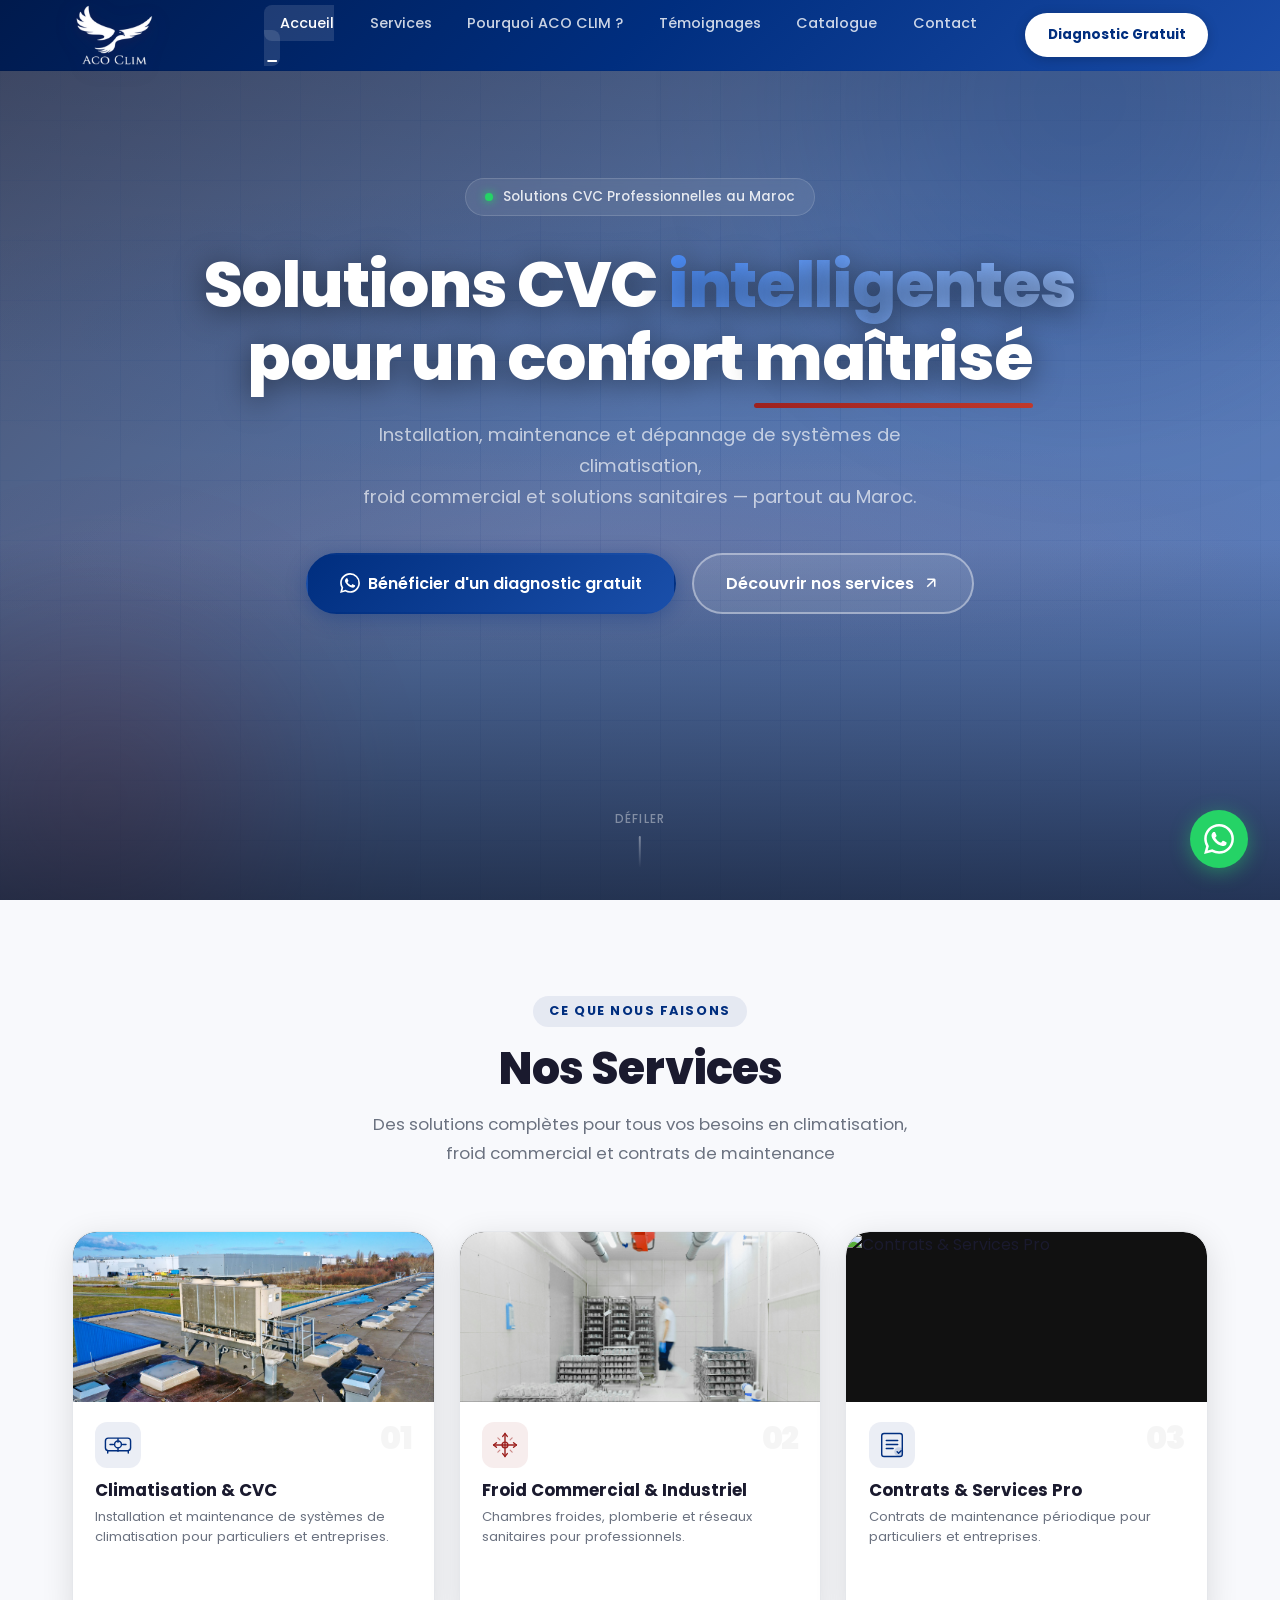
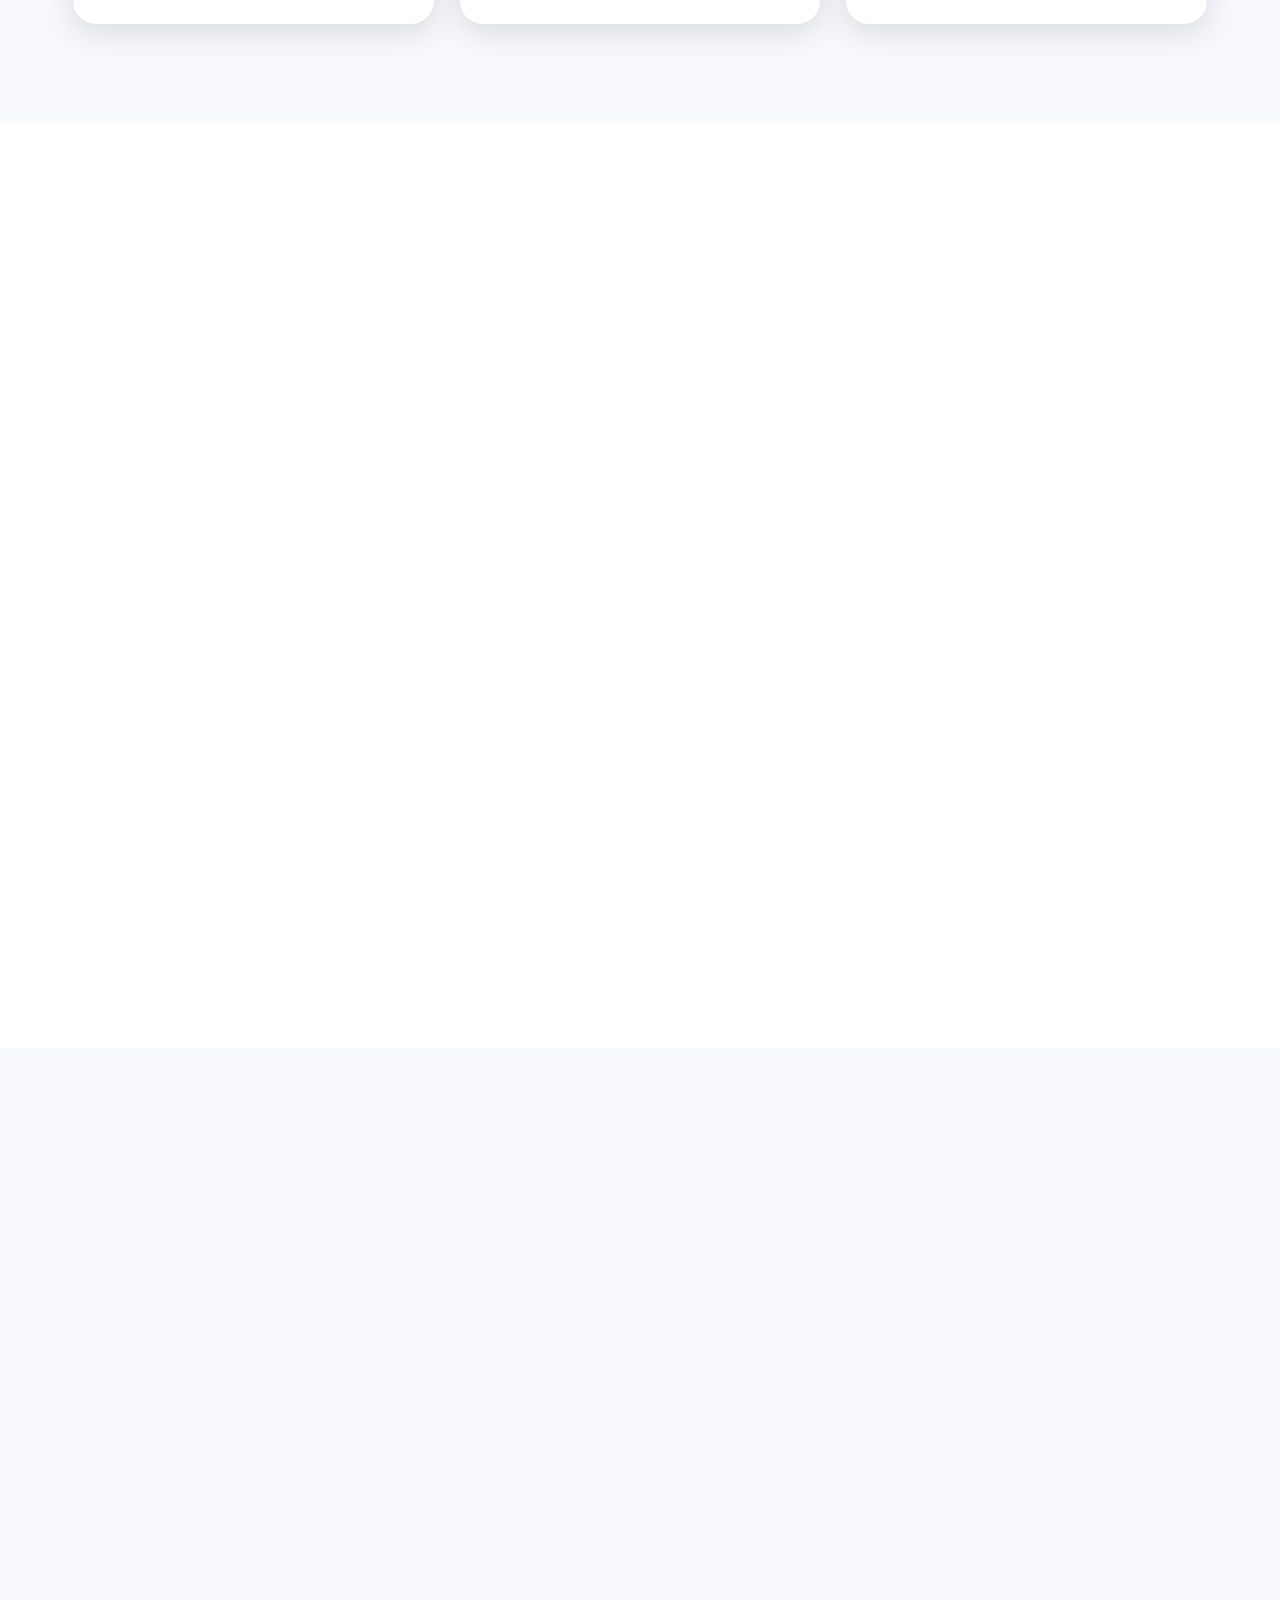
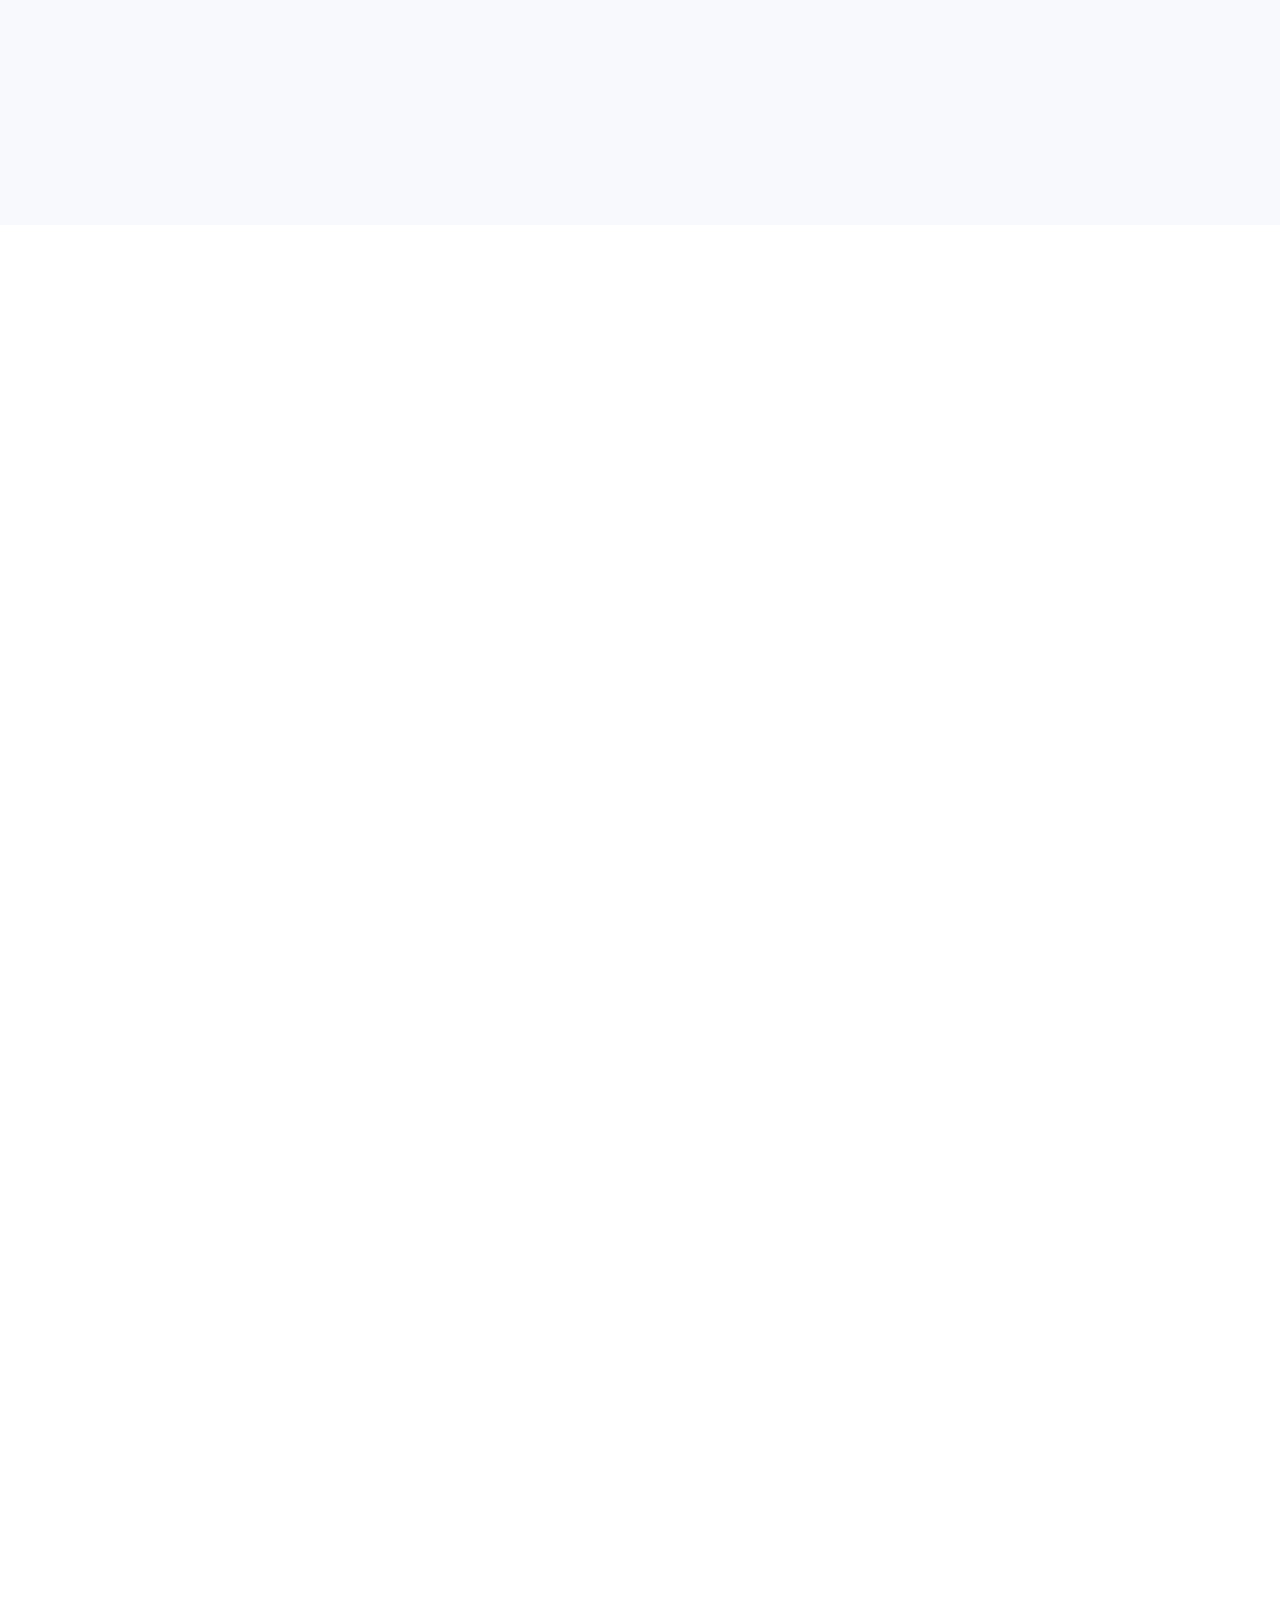
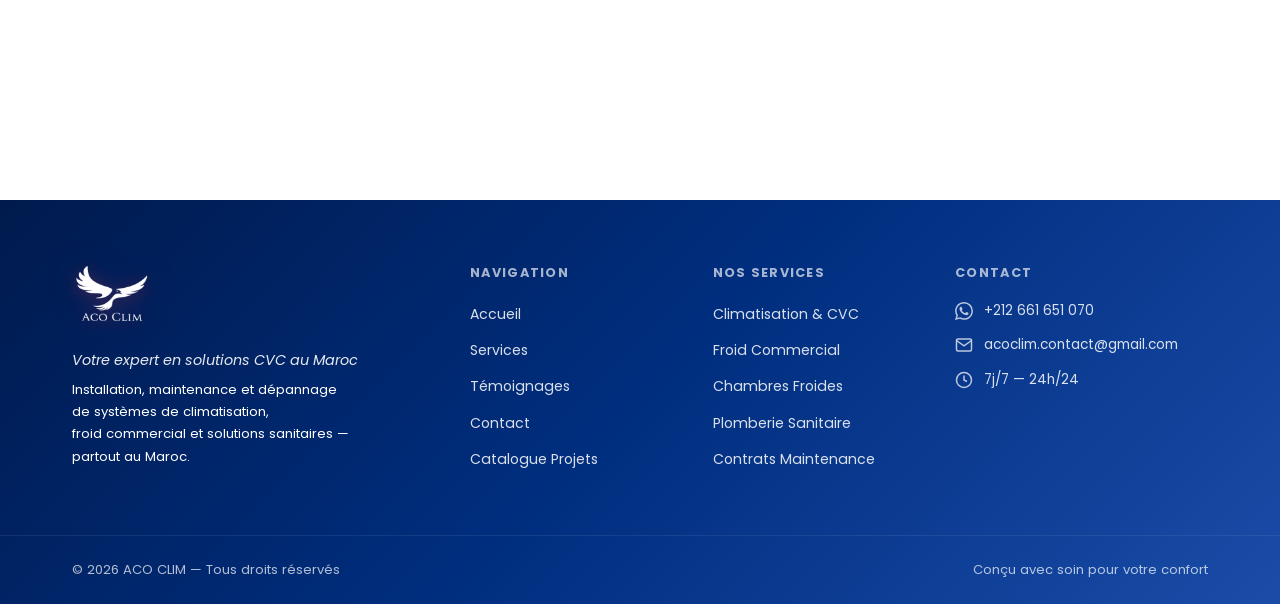
==== index.html @ 14640952 "Initial commit — ACO CLIM website" ====
<!DOCTYPE html>
<html lang="fr">
<head>
  <meta charset="UTF-8">
  <meta name="viewport" content="width=device-width, initial-scale=1.0">
  <title>ACO CLIM — Solutions CVC au Maroc</title>
  <meta name="description" content="ACO CLIM - Expert en climatisation, froid commercial et solutions CVC au Maroc. Installation, maintenance et dépannage 24/7.">
  <link rel="preconnect" href="https://fonts.googleapis.com">
  <link rel="preconnect" href="https://fonts.gstatic.com" crossorigin>
  <link href="https://fonts.googleapis.com/css2?family=Poppins:wght@300;400;500;600;700;800;900&display=swap" rel="stylesheet">
  <link rel="stylesheet" href="styles.css">
</head>
<body>

  <!-- ═══════════════════════════════════════════
       FLOATING WHATSAPP BUTTON
  ═══════════════════════════════════════════ -->

  <a href="https://wa.me/212661651070?text=Bonjour,%20je%20suis%20intéressé(e)%20par%20vos%20services%20de%20climatisation%20et%20CVC.%20Pouvez-vous%20me%20donner%20plus%20d'informations%20?"
     target="_blank" class="whatsapp-float" aria-label="WhatsApp">
    <svg viewBox="0 0 24 24" fill="currentColor">
      <path d="M17.472 14.382c-.297-.149-1.758-.867-2.03-.967-.273-.099-.471-.148-.67.15-.197.297-.767.966-.94 1.164-.173.199-.347.223-.644.075-.297-.15-1.255-.463-2.39-1.475-.883-.788-1.48-1.761-1.653-2.059-.173-.297-.018-.458.13-.606.134-.133.298-.347.446-.52.149-.174.198-.298.298-.497.099-.198.05-.371-.025-.52-.075-.149-.669-1.612-.916-2.207-.242-.579-.487-.5-.669-.51-.173-.008-.371-.01-.57-.01-.198 0-.52.074-.792.372-.272.297-1.04 1.016-1.04 2.479 0 1.462 1.065 2.875 1.213 3.074.149.198 2.096 3.2 5.077 4.487.709.306 1.262.489 1.694.625.712.227 1.36.195 1.871.118.571-.085 1.758-.719 2.006-1.413.248-.694.248-1.289.173-1.413-.074-.124-.272-.198-.57-.347m-5.421 7.403h-.004a9.87 9.87 0 01-5.031-1.378l-.361-.214-3.741.982.998-3.648-.235-.374a9.86 9.86 0 01-1.51-5.26c.001-5.45 4.436-9.884 9.888-9.884 2.64 0 5.122 1.03 6.988 2.898a9.825 9.825 0 012.893 6.994c-.003 5.45-4.437 9.884-9.885 9.884m8.413-18.297A11.815 11.815 0 0012.05 0C5.495 0 .16 5.335.157 11.892c0 2.096.547 4.142 1.588 5.945L.057 24l6.305-1.654a11.882 11.882 0 005.683 1.448h.005c6.554 0 11.89-5.335 11.893-11.893a11.821 11.821 0 00-3.48-8.413Z"/>
    </svg>
    <span class="whatsapp-tooltip">Contactez-nous</span>
  </a>

  <!-- ═══════════════════════════════════════════
       HEADER
  ═══════════════════════════════════════════ -->
  <header class="header" id="header">
    <nav class="nav container">
      <a href="#accueil" class="logo">
        <div class="logo-badge">
          <img src="brand_assets/daoudia.png" alt="ACO CLIM" class="logo-img">
        </div>
      </a>

      <ul class="nav-list" id="navList">
        <li><a href="#accueil" class="nav-link active">Accueil</a></li>
        <li><a href="#services" class="nav-link">Services</a></li>
        <li><a href="#pourquoi" class="nav-link">Pourquoi ACO CLIM ?</a></li>
        <li><a href="#temoignages" class="nav-link">Témoignages</a></li>
        <li><a href="#catalogue" class="nav-link">Catalogue</a></li>
        <li><a href="#contact" class="nav-link">Contact</a></li>
      </ul>

      <a href="https://wa.me/212661651070?text=Bonjour%20Aco%20Clim%2C%20je%20souhaite%20am%C3%A9liorer%20mon%20confort%20thermique%20et%20r%C3%A9duire%20ma%20consommation.%20Puis-je%20b%C3%A9n%C3%A9ficier%20d%27un%20diagnostic%20gratuit%20%3F%20Merci%20!"
         target="_blank" class="btn btn-nav">
        Diagnostic Gratuit
      </a>

      <button class="hamburger" id="hamburger" aria-label="Menu">
        <span></span><span></span><span></span>
      </button>
    </nav>
  </header>

  <!-- ═══════════════════════════════════════════
       HERO
  ═══════════════════════════════════════════ -->
  <section class="hero" id="accueil">
    <!-- Background layers -->
    <div class="hero-bg">
      <div class="hero-grid"></div>
      <div class="fog fog-1"></div>
      <div class="fog fog-2"></div>
      <div class="fog fog-3"></div>
      <div class="hero-orb orb-blue"></div>
      <div class="hero-orb orb-red"></div>
    </div>
    <div class="hero-overlay"></div>

    <!-- Content -->
    <div class="container hero-content">
      <div class="hero-badge fade-up">
        <span class="badge-dot"></span>
        Solutions CVC Professionnelles au Maroc
      </div>

      <h1 class="hero-title fade-up">
        Solutions CVC <span class="title-gradient">intelligentes</span><br>
        pour un confort <span class="title-underline">maîtrisé</span>
      </h1>

      <p class="hero-subtitle fade-up">
        Installation, maintenance et dépannage de systèmes de climatisation,<br>
        froid commercial et solutions sanitaires — partout au Maroc.
      </p>

      <div class="hero-cta fade-up">
        <a href="https://wa.me/212661651070?text=Bonjour%20Aco%20Clim%2C%20je%20souhaite%20am%C3%A9liorer%20mon%20confort%20thermique%20et%20r%C3%A9duire%20ma%20consommation.%20Puis-je%20b%C3%A9n%C3%A9ficier%20d%27un%20diagnostic%20gratuit%20%3F%20Merci%20!"
           target="_blank" class="btn btn-primary btn-lg">
          <svg width="20" height="20" viewBox="0 0 24 24" fill="currentColor">
            <path d="M17.472 14.382c-.297-.149-1.758-.867-2.03-.967-.273-.099-.471-.148-.67.15-.197.297-.767.966-.94 1.164-.173.199-.347.223-.644.075-.297-.15-1.255-.463-2.39-1.475-.883-.788-1.48-1.761-1.653-2.059-.173-.297-.018-.458.13-.606.134-.133.298-.347.446-.52.149-.174.198-.298.298-.497.099-.198.05-.371-.025-.52-.075-.149-.669-1.612-.916-2.207-.242-.579-.487-.5-.669-.51-.173-.008-.371-.01-.57-.01-.198 0-.52.074-.792.372-.272.297-1.04 1.016-1.04 2.479 0 1.462 1.065 2.875 1.213 3.074.149.198 2.096 3.2 5.077 4.487.709.306 1.262.489 1.694.625.712.227 1.36.195 1.871.118.571-.085 1.758-.719 2.006-1.413.248-.694.248-1.289.173-1.413-.074-.124-.272-.198-.57-.347m-5.421 7.403h-.004a9.87 9.87 0 01-5.031-1.378l-.361-.214-3.741.982.998-3.648-.235-.374a9.86 9.86 0 01-1.51-5.26c.001-5.45 4.436-9.884 9.888-9.884 2.64 0 5.122 1.03 6.988 2.898a9.825 9.825 0 012.893 6.994c-.003 5.45-4.437 9.884-9.885 9.884m8.413-18.297A11.815 11.815 0 0012.05 0C5.495 0 .16 5.335.157 11.892c0 2.096.547 4.142 1.588 5.945L.057 24l6.305-1.654a11.882 11.882 0 005.683 1.448h.005c6.554 0 11.89-5.335 11.893-11.893a11.821 11.821 0 00-3.48-8.413Z"/>
          </svg>
          Bénéficier d'un diagnostic gratuit
        </a>
        <a href="#services" class="btn btn-ghost btn-lg">
          Découvrir nos services
          <svg width="18" height="18" viewBox="0 0 24 24" fill="none" stroke="currentColor" stroke-width="2">
            <path d="M7 17L17 7M17 7H7M17 7v10"/>
          </svg>
        </a>
      </div>

    </div>

    <a href="#services" class="scroll-indicator">
      <span>Défiler</span>
      <div class="scroll-arrow"></div>
    </a>
  </section>

  <!-- ═══════════════════════════════════════════
       SERVICES
  ═══════════════════════════════════════════ -->
  <section class="services" id="services">
    <div class="container">
      <div class="section-header reveal">
        <span class="section-label">Ce que nous faisons</span>
        <h2 class="section-title">Nos Services</h2>
        <p class="section-subtitle">Des solutions complètes pour tous vos besoins en climatisation, froid commercial et contrats de maintenance</p>
      </div>

      <div class="services-grid">

        <!-- ── Card 1: Climatisation & CVC ── -->
        <div class="service-card reveal" data-card="1">
          <div class="service-img-area img-slider" data-slider>
            <div class="slider-track">
              <img src="images/climatisation-cvc/2.jpg.jpg" alt="Système CVC industriel">
            </div>
            <div class="slider-dots"></div>
            <button class="slider-prev" aria-label="Précédent">&#8249;</button>
            <button class="slider-next" aria-label="Suivant">&#8250;</button>
          </div>
          <div class="service-card-inner">
            <div class="service-header">
              <div class="service-icon-wrap">
                <svg class="service-icon" viewBox="0 0 56 56" fill="none">
                  <rect x="6" y="16" width="44" height="22" rx="5" stroke="currentColor" stroke-width="2.5"/>
                  <circle cx="28" cy="27" r="6" stroke="currentColor" stroke-width="2.5"/>
                  <path d="M14 27h6M36 27h6M28 17v6M28 33v6" stroke="currentColor" stroke-width="2.5" stroke-linecap="round"/>
                  <path d="M10 38v4M46 38v4" stroke="currentColor" stroke-width="2.5" stroke-linecap="round"/>
                  <path d="M22 27l3 3 6-6" stroke="currentColor" stroke-width="2" stroke-linecap="round" stroke-linejoin="round" opacity="0"/>
                </svg>
              </div>
              <div class="service-card-number">01</div>
            </div>

            <h3 class="service-title">Climatisation & CVC</h3>
            <p class="service-desc">Installation et maintenance de systèmes de climatisation pour particuliers et entreprises.</p>

            <div class="service-details">
              <div class="service-sub-group">
                <h4 class="sub-title">
                  <svg width="16" height="16" viewBox="0 0 24 24" fill="none" stroke="currentColor" stroke-width="2.5">
                    <polyline points="20 6 9 17 4 12"/>
                  </svg>
                  Installation
                </h4>
                <ul class="service-list">
                  <li>Climatiseurs Split</li>
                  <li>Climatiseurs gainables</li>
                  <li>Systèmes centralisés</li>
                </ul>
              </div>
              <div class="service-sub-group">
                <h4 class="sub-title">
                  <svg width="16" height="16" viewBox="0 0 24 24" fill="none" stroke="currentColor" stroke-width="2.5">
                    <polyline points="20 6 9 17 4 12"/>
                  </svg>
                  Maintenance & SAV
                </h4>
                <ul class="service-list">
                  <li>Diagnostic toutes marques</li>
                  <li>Réparation & dépannage</li>
                  <li>Nettoyage & entretien</li>
                  <li>Recharge de gaz frigorigène</li>
                  <li>Mise en service</li>
                  <li>Contrôle d'étanchéité</li>
                </ul>
              </div>
            </div>

            <a href="https://wa.me/212661651070?text=Bonjour%20Aco%20Clim%2C%20je%20souhaite%20planifier%20une%20intervention%20pour%20mon%20syst%C3%A8me%20de%20climatisation%2FCVC.%20Pouvez-vous%20m%27accompagner%20rapidement%20%3F%20Merci%20!"
               target="_blank" class="service-cta-btn">
              Planifier une intervention
              <svg width="16" height="16" viewBox="0 0 24 24" fill="none" stroke="currentColor" stroke-width="2.5">
                <path d="M5 12h14M12 5l7 7-7 7"/>
              </svg>
            </a>

          </div>
        </div>

        <!-- ── Card 2: Froid Commercial ── -->
        <div class="service-card reveal" data-card="2">
          <div class="service-popular-badge">Le plus demandé</div>
          <div class="service-img-area img-slider" data-slider>
            <div class="slider-track">
              <img src="images/10 photos/pexels-shvetsa-5953713.jpg" alt="Technicien CVC">
            </div>
            <div class="slider-dots"></div>
            <button class="slider-prev" aria-label="Précédent">&#8249;</button>
            <button class="slider-next" aria-label="Suivant">&#8250;</button>
          </div>
          <div class="service-card-inner">
            <div class="service-header">
              <div class="service-icon-wrap service-icon-wrap--red">
                <svg class="service-icon" viewBox="0 0 56 56" fill="none">
                  <path d="M28 8v40M8 28h40" stroke="currentColor" stroke-width="2.5" stroke-linecap="round"/>
                  <path d="M28 8l-4 5M28 8l4 5M28 48l-4-5M28 48l4-5" stroke="currentColor" stroke-width="2.5" stroke-linecap="round"/>
                  <path d="M8 28l5-4M8 28l5 4M48 28l-5-4M48 28l-5 4" stroke="currentColor" stroke-width="2.5" stroke-linecap="round"/>
                  <circle cx="28" cy="28" r="5" stroke="currentColor" stroke-width="2.5"/>
                  <path d="M15.5 15.5l3.5 3.5M37 19l3.5-3.5M15.5 40.5l3.5-3.5M37 37l3.5 3.5" stroke="currentColor" stroke-width="2" stroke-linecap="round" opacity="0.5"/>
                </svg>
              </div>
              <div class="service-card-number">02</div>
            </div>

            <h3 class="service-title">Froid Commercial & Industriel</h3>
            <p class="service-desc">Chambres froides, plomberie et réseaux sanitaires pour professionnels.</p>

            <div class="service-details">
              <div class="service-sub-group">
                <h4 class="sub-title">
                  <svg width="16" height="16" viewBox="0 0 24 24" fill="none" stroke="currentColor" stroke-width="2.5">
                    <polyline points="20 6 9 17 4 12"/>
                  </svg>
                  Chambres Froides
                </h4>
                <ul class="service-list">
                  <li>Chambres froides positives</li>
                  <li>Chambres froides négatives</li>
                  <li>Maintenance & contrats</li>
                  <li>Dépannage rapide</li>
                </ul>
              </div>
              <div class="service-sub-group">
                <h4 class="sub-title">
                  <svg width="16" height="16" viewBox="0 0 24 24" fill="none" stroke="currentColor" stroke-width="2.5">
                    <polyline points="20 6 9 17 4 12"/>
                  </svg>
                  Plomberie & Sanitaires
                </h4>
                <ul class="service-list">
                  <li>Réseaux sanitaires complets</li>
                  <li>Équipements sanitaires</li>
                  <li>Chauffe-eau</li>
                  <li>Fuites & infiltrations</li>
                  <li>Débouchage conduites</li>
                </ul>
              </div>
            </div>

            <a href="https://wa.me/212661651070?text=Bonjour%20Aco%20Clim%2C%20j%27ai%20besoin%20d%27une%20intervention%20pour%20une%20installation%20de%20froid%20commercial%2Findustriel.%20Pouvez-vous%20organiser%20cela%20rapidement%20%3F%20Merci%20!"
               target="_blank" class="service-cta-btn">
              Demander une intervention
              <svg width="16" height="16" viewBox="0 0 24 24" fill="none" stroke="currentColor" stroke-width="2.5">
                <path d="M5 12h14M12 5l7 7-7 7"/>
              </svg>
            </a>

          </div>
        </div>

        <!-- ── Card 3: Contrats & Services Pro ── -->
        <div class="service-card reveal" data-card="3">
          <div class="service-img-area img-slider" data-slider>
            <div class="slider-track">
              <img src="images/10 photos/businessman-examining-papers-table.jpg" alt="Contrats & Services Pro">
            </div>
            <div class="slider-dots"></div>
            <button class="slider-prev" aria-label="Précédent">&#8249;</button>
            <button class="slider-next" aria-label="Suivant">&#8250;</button>
          </div>
          <div class="service-card-inner">
            <div class="service-header">
              <div class="service-icon-wrap service-icon-wrap--blue">
                <svg class="service-icon" viewBox="0 0 56 56" fill="none">
                  <rect x="10" y="8" width="36" height="40" rx="4" stroke="currentColor" stroke-width="2.5"/>
                  <path d="M18 20h20M18 27h20M18 34h12" stroke="currentColor" stroke-width="2.5" stroke-linecap="round"/>
                  <circle cx="40" cy="40" r="8" fill="currentColor" opacity="0.15"/>
                  <path d="M37 40l2.5 2.5 4.5-4.5" stroke="currentColor" stroke-width="2.5" stroke-linecap="round" stroke-linejoin="round"/>
                </svg>
              </div>
              <div class="service-card-number">03</div>
            </div>

            <h3 class="service-title">Contrats & Services Pro</h3>
            <p class="service-desc">Contrats de maintenance périodique pour particuliers et entreprises.</p>

            <div class="service-details">
              <div class="service-sub-group">
                <h4 class="sub-title">
                  <svg width="16" height="16" viewBox="0 0 24 24" fill="none" stroke="currentColor" stroke-width="2.5">
                    <polyline points="20 6 9 17 4 12"/>
                  </svg>
                  Avantages du contrat
                </h4>
                <ul class="service-list">
                  <li>Suivi périodique programmé</li>
                  <li>Réduction des pannes imprévues</li>
                  <li>Intervention prioritaire 24/7</li>
                  <li>Optimisation consommation</li>
                  <li>Tarifs préférentiels</li>
                  <li>Rapport d'entretien détaillé</li>
                </ul>
              </div>
              <div class="service-sub-group">
                <h4 class="sub-title">
                  <svg width="16" height="16" viewBox="0 0 24 24" fill="none" stroke="currentColor" stroke-width="2.5">
                    <polyline points="20 6 9 17 4 12"/>
                  </svg>
                  Pour qui ?
                </h4>
                <ul class="service-list">
                  <li>Particuliers & résidences</li>
                  <li>Hôtels & restaurants</li>
                  <li>Bureaux & commerces</li>
                  <li>Entrepôts & industries</li>
                </ul>
              </div>
            </div>

            <a href="https://wa.me/212661651070?text=Bonjour%20Aco%20Clim%2C%20je%20souhaite%20s%C3%A9curiser%20et%20optimiser%20mes%20installations%20avec%20un%20contrat%20de%20maintenance.%20Pouvez-vous%20me%20proposer%20une%20solution%20adapt%C3%A9e%20%3F%20Merci%20!"
               target="_blank" class="service-cta-btn">
              Souscrire un contrat
              <svg width="16" height="16" viewBox="0 0 24 24" fill="none" stroke="currentColor" stroke-width="2.5">
                <path d="M5 12h14M12 5l7 7-7 7"/>
              </svg>
            </a>

          </div>
        </div>

      </div>
    </div>
  </section>

  <!-- ═══════════════════════════════════════════
       WHY CHOOSE US
  ═══════════════════════════════════════════ -->
  <section class="why-us" id="pourquoi">
    <div class="container">
      <div class="why-us-inner reveal">
        <div class="why-us-text">
          <span class="section-label">Pourquoi ACO CLIM ?</span>
          <h2 class="section-title">L'excellence au service<br>de votre confort</h2>
          <p>Depuis notre création, ACO CLIM s'est imposée comme un partenaire de confiance dans le domaine du chauffage, de la ventilation et de la climatisation au Maroc. Notre expertise technique, combinée à notre réactivité et notre engagement envers la satisfaction client, nous permet d'offrir des solutions CVC adaptées à chaque besoin. Que vous soyez un particulier recherchant le confort optimal pour votre foyer, un restaurateur nécessitant des équipements frigorifiques fiables, ou une entreprise souhaitant optimiser ses installations, nous mettons à votre service notre savoir-faire, notre équipement de pointe et notre disponibilité 24/7. Chez ACO CLIM, votre confort est notre priorité, et votre satisfaction notre meilleure récompense.</p>
          <ul class="why-list">
            <li>
              <div class="why-icon">
                <svg viewBox="0 0 24 24" fill="none" stroke="currentColor" stroke-width="2.5"><polyline points="20 6 9 17 4 12"/></svg>
              </div>
              Techniciens certifiés et expérimentés
            </li>
            <li>
              <div class="why-icon">
                <svg viewBox="0 0 24 24" fill="none" stroke="currentColor" stroke-width="2.5"><polyline points="20 6 9 17 4 12"/></svg>
              </div>
              Intervention rapide sous 24h
            </li>
            <li>
              <div class="why-icon">
                <svg viewBox="0 0 24 24" fill="none" stroke="currentColor" stroke-width="2.5"><polyline points="20 6 9 17 4 12"/></svg>
              </div>
              Devis gratuit sans engagement
            </li>
            <li>
              <div class="why-icon">
                <svg viewBox="0 0 24 24" fill="none" stroke="currentColor" stroke-width="2.5"><polyline points="20 6 9 17 4 12"/></svg>
              </div>
              Service après-vente réactif
            </li>
          </ul>
          <a href="https://wa.me/212661651070?text=Bonjour%20Aco%20Clim%2C%0AJe%20souhaite%20%C3%A9changer%20avec%20un%20expert%20afin%20d%27optimiser%20mes%20installations%20et%20%C3%A9tudier%20les%20solutions%20adapt%C3%A9es%20%C3%A0%20mon%20projet.%20Merci%20!"
             target="_blank" class="btn btn-primary">
            Parler à un expert CVC
          </a>
        </div>
        <div class="why-carousel" id="whyCarousel">
          <div class="why-carousel-track">
            <div class="why-carousel-slide">
              <img src="images/climatisation-cvc/1.jpg.jpg" alt="Installation climatiseur">
            </div>
            <div class="why-carousel-slide">
              <img src="images/climatisation-cvc/2.jpg.jpg" alt="Système CVC industriel">
            </div>
            <div class="why-carousel-slide">
              <img src="images/climatisation-cvc/4.jpg.jpg" alt="Maintenance climatisation">
            </div>
            <div class="why-carousel-slide">
              <img src="images/10 photos/3d-rendering-ventilation-system.jpg" alt="Système de ventilation">
            </div>
            <div class="why-carousel-slide">
              <img src="images/10 photos/defective-manometers-zoom-shot.jpg" alt="Contrôle manomètres">
            </div>
            <div class="why-carousel-slide">
              <img src="images/10 photos/elasticcomputefarm-air-conditioner-1185041.jpg" alt="Climatiseur">
            </div>
            <div class="why-carousel-slide">
              <img src="images/10 photos/low-angle-shot-metal-black-ceiling-with-white-ventilation-pipes.jpg" alt="Réseaux de ventilation">
            </div>
            <div class="why-carousel-slide">
              <img src="images/10 photos/modern-autonomous-heating-system-boiler-room.jpg" alt="Chaufferie moderne">
            </div>
            <div class="why-carousel-slide">
              <img src="images/10 photos/pexels-shvetsa-5953713.jpg" alt="Technicien CVC">
            </div>
            <div class="why-carousel-slide">
              <img src="images/10 photos/ventilation-duct-building-roof.jpg" alt="Conduits ventilation toiture">
            </div>
          </div>

          <!-- Caption overlay -->
          <div class="why-carousel-caption" id="whyCaption"></div>

          <!-- Controls -->
          <button class="why-carousel-btn why-carousel-prev" id="whyPrev" aria-label="Précédent">
            <svg viewBox="0 0 24 24" fill="none" stroke="currentColor" stroke-width="2.5"><polyline points="15 18 9 12 15 6"/></svg>
          </button>
          <button class="why-carousel-btn why-carousel-next" id="whyNext" aria-label="Suivant">
            <svg viewBox="0 0 24 24" fill="none" stroke="currentColor" stroke-width="2.5"><polyline points="9 18 15 12 9 6"/></svg>
          </button>

          <!-- Dots -->
          <div class="why-carousel-dots" id="whyDots"></div>

          <!-- Counter -->
          <div class="why-carousel-counter" id="whyCounter">1 / 10</div>
        </div>
      </div>
    </div>
  </section>

  <!-- ═══════════════════════════════════════════
       TESTIMONIALS
  ═══════════════════════════════════════════ -->
  <section class="testimonials" id="temoignages">
    <div class="container">
      <div class="section-header reveal">
        <span class="section-label">Ce qu'ils disent</span>
        <h2 class="section-title">Témoignages</h2>
        <p class="section-subtitle">La satisfaction de nos clients est notre plus grande récompense</p>
      </div>

      <div class="testimonials-grid">

        <div class="testimonial-card reveal">
          <div class="stars">
            <svg viewBox="0 0 24 24" fill="#f59e0b"><path d="M12 2l3.09 6.26L22 9.27l-5 4.87 1.18 6.88L12 17.77l-6.18 3.25L7 14.14 2 9.27l6.91-1.01L12 2z"/></svg>
            <svg viewBox="0 0 24 24" fill="#f59e0b"><path d="M12 2l3.09 6.26L22 9.27l-5 4.87 1.18 6.88L12 17.77l-6.18 3.25L7 14.14 2 9.27l6.91-1.01L12 2z"/></svg>
            <svg viewBox="0 0 24 24" fill="#f59e0b"><path d="M12 2l3.09 6.26L22 9.27l-5 4.87 1.18 6.88L12 17.77l-6.18 3.25L7 14.14 2 9.27l6.91-1.01L12 2z"/></svg>
            <svg viewBox="0 0 24 24" fill="#f59e0b"><path d="M12 2l3.09 6.26L22 9.27l-5 4.87 1.18 6.88L12 17.77l-6.18 3.25L7 14.14 2 9.27l6.91-1.01L12 2z"/></svg>
            <svg viewBox="0 0 24 24" fill="#f59e0b"><path d="M12 2l3.09 6.26L22 9.27l-5 4.87 1.18 6.88L12 17.77l-6.18 3.25L7 14.14 2 9.27l6.91-1.01L12 2z"/></svg>
          </div>
          <p class="testimonial-text">"Nous avons fait appel à ACO CLIM pour l'installation de notre chambre froide. Travail impeccable, respect des délais et équipe très professionnelle. Depuis sa mise en service, le système fonctionne de manière optimale et sans problème."</p>
          <div class="testimonial-author">
            <div class="author-avatar">KM</div>
            <div class="author-info">
              <strong>Karim Mansouri</strong>
              <span>Gérant de restaurant, Casablanca</span>
            </div>
          </div>
          <div class="testimonial-quote">
            <svg viewBox="0 0 24 24" fill="currentColor"><path d="M14.017 21v-7.391c0-5.704 3.731-9.57 8.983-10.609l.995 2.151c-2.432.917-3.995 3.638-3.995 5.849h4v10h-9.983zm-14.017 0v-7.391c0-5.704 3.748-9.57 9-10.609l.996 2.151c-2.433.917-3.996 3.638-3.996 5.849h3.983v10h-9.983z"/></svg>
          </div>
        </div>

        <div class="testimonial-card reveal">
          <div class="stars">
            <svg viewBox="0 0 24 24" fill="#f59e0b"><path d="M12 2l3.09 6.26L22 9.27l-5 4.87 1.18 6.88L12 17.77l-6.18 3.25L7 14.14 2 9.27l6.91-1.01L12 2z"/></svg>
            <svg viewBox="0 0 24 24" fill="#f59e0b"><path d="M12 2l3.09 6.26L22 9.27l-5 4.87 1.18 6.88L12 17.77l-6.18 3.25L7 14.14 2 9.27l6.91-1.01L12 2z"/></svg>
            <svg viewBox="0 0 24 24" fill="#f59e0b"><path d="M12 2l3.09 6.26L22 9.27l-5 4.87 1.18 6.88L12 17.77l-6.18 3.25L7 14.14 2 9.27l6.91-1.01L12 2z"/></svg>
            <svg viewBox="0 0 24 24" fill="#f59e0b"><path d="M12 2l3.09 6.26L22 9.27l-5 4.87 1.18 6.88L12 17.77l-6.18 3.25L7 14.14 2 9.27l6.91-1.01L12 2z"/></svg>
            <svg viewBox="0 0 24 24" fill="#e5e7eb"><path d="M12 2l3.09 6.26L22 9.27l-5 4.87 1.18 6.88L12 17.77l-6.18 3.25L7 14.14 2 9.27l6.91-1.01L12 2z"/></svg>
          </div>
          <p class="testimonial-text">"ACO CLIM gère la maintenance de nos 12 unités de climatisation dans nos immeubles de bureaux. Le contrat de maintenance est très avantageux et les techniciens interviennent toujours dans les délais convenus. Je recommande vivement."</p>
          <div class="testimonial-author">
            <div class="author-avatar" style="background: linear-gradient(135deg, #9d211f, #c0392b);">SB</div>
            <div class="author-info">
              <strong>Salma Berrada</strong>
              <span>Directrice, société immobilière, Rabat</span>
            </div>
          </div>
          <div class="testimonial-quote">
            <svg viewBox="0 0 24 24" fill="currentColor"><path d="M14.017 21v-7.391c0-5.704 3.731-9.57 8.983-10.609l.995 2.151c-2.432.917-3.995 3.638-3.995 5.849h4v10h-9.983zm-14.017 0v-7.391c0-5.704 3.748-9.57 9-10.609l.996 2.151c-2.433.917-3.996 3.638-3.996 5.849h3.983v10h-9.983z"/></svg>
          </div>
        </div>

        <div class="testimonial-card reveal">
          <div class="stars">
            <svg viewBox="0 0 24 24" fill="#f59e0b"><path d="M12 2l3.09 6.26L22 9.27l-5 4.87 1.18 6.88L12 17.77l-6.18 3.25L7 14.14 2 9.27l6.91-1.01L12 2z"/></svg>
            <svg viewBox="0 0 24 24" fill="#f59e0b"><path d="M12 2l3.09 6.26L22 9.27l-5 4.87 1.18 6.88L12 17.77l-6.18 3.25L7 14.14 2 9.27l6.91-1.01L12 2z"/></svg>
            <svg viewBox="0 0 24 24" fill="#f59e0b"><path d="M12 2l3.09 6.26L22 9.27l-5 4.87 1.18 6.88L12 17.77l-6.18 3.25L7 14.14 2 9.27l6.91-1.01L12 2z"/></svg>
            <svg viewBox="0 0 24 24" fill="#f59e0b"><path d="M12 2l3.09 6.26L22 9.27l-5 4.87 1.18 6.88L12 17.77l-6.18 3.25L7 14.14 2 9.27l6.91-1.01L12 2z"/></svg>
            <svg viewBox="0 0 24 24" fill="#f59e0b"><path d="M12 2l3.09 6.26L22 9.27l-5 4.87 1.18 6.88L12 17.77l-6.18 3.25L7 14.14 2 9.27l6.91-1.01L12 2z"/></svg>
          </div>
          <p class="testimonial-text">"Nous avons confié la climatisation de notre salle à ACO CLIM et le résultat est parfait. L'installation a été réalisée proprement sans perturber nos adhérents. Le suivi après-vente est sérieux et réactif. Nos clients sont satisfaits du confort thermique !"</p>
          <div class="testimonial-author">
            <div class="author-avatar" style="background: linear-gradient(135deg, #002e7f, #1a56c4);">RA</div>
            <div class="author-info">
              <strong>Rachid Amrani</strong>
              <span>Gérant de salle de sport, Casablanca</span>
            </div>
          </div>
          <div class="testimonial-quote">
            <svg viewBox="0 0 24 24" fill="currentColor"><path d="M14.017 21v-7.391c0-5.704 3.731-9.57 8.983-10.609l.995 2.151c-2.432.917-3.995 3.638-3.995 5.849h4v10h-9.983zm-14.017 0v-7.391c0-5.704 3.748-9.57 9-10.609l.996 2.151c-2.433.917-3.996 3.638-3.996 5.849h3.983v10h-9.983z"/></svg>
          </div>
        </div>

      </div>
    </div>
  </section>

  <!-- ═══════════════════════════════════════════
       PORTFOLIO / CATALOGUE
  ═══════════════════════════════════════════ -->
  <section class="portfolio" id="catalogue">
    <div class="container">
      <div class="portfolio-inner reveal">
        <div class="portfolio-bg-pattern"></div>
        <div class="portfolio-content">
          <span class="section-label" style="color: rgba(255,255,255,0.7);">Nos réalisations</span>
          <h2 class="portfolio-title">Découvrez nos projets<br>sur WhatsApp Business</h2>
          <p class="portfolio-subtitle">
            Parcourez notre catalogue de réalisations — installations, chambres froides, projets industriels et bien plus encore.
          </p>
          <a href="https://wa.me/c/212661651070" target="_blank" class="btn btn-white btn-lg">
            <svg width="22" height="22" viewBox="0 0 24 24" fill="currentColor">
              <path d="M17.472 14.382c-.297-.149-1.758-.867-2.03-.967-.273-.099-.471-.148-.67.15-.197.297-.767.966-.94 1.164-.173.199-.347.223-.644.075-.297-.15-1.255-.463-2.39-1.475-.883-.788-1.48-1.761-1.653-2.059-.173-.297-.018-.458.13-.606.134-.133.298-.347.446-.52.149-.174.198-.298.298-.497.099-.198.05-.371-.025-.52-.075-.149-.669-1.612-.916-2.207-.242-.579-.487-.5-.669-.51-.173-.008-.371-.01-.57-.01-.198 0-.52.074-.792.372-.272.297-1.04 1.016-1.04 2.479 0 1.462 1.065 2.875 1.213 3.074.149.198 2.096 3.2 5.077 4.487.709.306 1.262.489 1.694.625.712.227 1.36.195 1.871.118.571-.085 1.758-.719 2.006-1.413.248-.694.248-1.289.173-1.413-.074-.124-.272-.198-.57-.347m-5.421 7.403h-.004a9.87 9.87 0 01-5.031-1.378l-.361-.214-3.741.982.998-3.648-.235-.374a9.86 9.86 0 01-1.51-5.26c.001-5.45 4.436-9.884 9.888-9.884 2.64 0 5.122 1.03 6.988 2.898a9.825 9.825 0 012.893 6.994c-.003 5.45-4.437 9.884-9.885 9.884m8.413-18.297A11.815 11.815 0 0012.05 0C5.495 0 .16 5.335.157 11.892c0 2.096.547 4.142 1.588 5.945L.057 24l6.305-1.654a11.882 11.882 0 005.683 1.448h.005c6.554 0 11.89-5.335 11.893-11.893a11.821 11.821 0 00-3.48-8.413Z"/>
            </svg>
            Voir notre catalogue de projets
          </a>
        </div>
        <div class="portfolio-icons">
          <div class="p-icon p-icon-1">
            <svg viewBox="0 0 48 48" fill="none" stroke="rgba(255,255,255,0.3)" stroke-width="2">
              <rect x="6" y="16" width="36" height="20" rx="4"/>
              <circle cx="24" cy="26" r="5"/>
              <path d="M6 36v4M42 36v4"/>
            </svg>
          </div>
          <div class="p-icon p-icon-2">
            <svg viewBox="0 0 48 48" fill="none" stroke="rgba(255,255,255,0.3)" stroke-width="2">
              <path d="M24 6v36M6 24h36"/>
              <circle cx="24" cy="24" r="5"/>
            </svg>
          </div>
          <div class="p-icon p-icon-3">
            <svg viewBox="0 0 48 48" fill="none" stroke="rgba(255,255,255,0.3)" stroke-width="2">
              <rect x="10" y="8" width="28" height="32" rx="3"/>
              <path d="M17 18h14M17 24h14M17 30h10"/>
            </svg>
          </div>
        </div>
      </div>
    </div>
  </section>

  <!-- ═══════════════════════════════════════════
       CONTACT
  ═══════════════════════════════════════════ -->
  <section class="contact" id="contact">
    <div class="container">
      <div class="section-header reveal">
        <span class="section-label">Parlons-en</span>
        <h2 class="section-title">Contactez-nous</h2>
        <p class="section-subtitle">Besoin d'une intervention ou d'un bilan technique gratuit ? Notre équipe est à votre écoute et vous répond rapidement.</p>
      </div>

      <div class="contact-split reveal">

        <!-- ── LEFT: Email contact form ── -->
        <div class="contact-form-panel">
          <div class="contact-form-header">
            <div class="contact-form-icon">
              <svg viewBox="0 0 24 24" fill="none" stroke="currentColor" stroke-width="2" stroke-linecap="round" stroke-linejoin="round">
                <path d="M4 4h16c1.1 0 2 .9 2 2v12c0 1.1-.9 2-2 2H4c-1.1 0-2-.9-2-2V6c0-1.1.9-2 2-2z"/>
                <polyline points="22,6 12,13 2,6"/>
              </svg>
            </div>
            <div>
              <h3 class="contact-form-title">Envoyer un email</h3>
              <p class="contact-form-subtitle">acoclim.contact@gmail.com</p>
            </div>
          </div>

          <form id="contactForm" class="contact-form" novalidate>
            <div class="form-row">
              <div class="form-group">
                <label for="cf-nom">Nom &amp; Prénom <span class="required">*</span></label>
                <input type="text" id="cf-nom" name="nom" placeholder="" required>
              </div>
              <div class="form-group">
                <label for="cf-ville">Ville <span class="required">*</span></label>
                <input type="text" id="cf-ville" name="ville" placeholder="" required>
              </div>
            </div>

            <div class="form-group">
              <label>Type de client <span class="required">*</span></label>
              <div class="form-radio-group">
                <label class="radio-option">
                  <input type="radio" name="type" value="Particulier" checked>
                  <span>Particulier</span>
                </label>
                <label class="radio-option">
                  <input type="radio" name="type" value="Entreprise">
                  <span>Entreprise</span>
                </label>
              </div>
            </div>

            <div class="form-group" id="entrepriseGroup" style="display:none;">
              <label for="cf-entreprise">Nom de l'entreprise <span class="required">*</span></label>
              <input type="text" id="cf-entreprise" name="entreprise" placeholder="Ex : ACO CLIM SARL">
            </div>

            <div class="form-group">
              <label for="cf-message">Message <span class="required">*</span></label>
              <textarea id="cf-message" name="message" rows="4" placeholder="Décrivez votre besoin..." required></textarea>
            </div>

            <button type="submit" class="btn btn-primary contact-form-submit">
              <svg viewBox="0 0 24 24" fill="none" stroke="currentColor" stroke-width="2.5" width="18" height="18">
                <line x1="22" y1="2" x2="11" y2="13"/><polygon points="22 2 15 22 11 13 2 9 22 2"/>
              </svg>
              Envoyer le message
            </button>
          </form>
        </div>

        <!-- ── RIGHT: WhatsApp card ── -->
        <div class="contact-wa-panel">
          <div class="contact-wa-inner">
            <div class="contact-wa-icon">
              <svg viewBox="0 0 24 24" fill="currentColor">
                <path d="M17.472 14.382c-.297-.149-1.758-.867-2.03-.967-.273-.099-.471-.148-.67.15-.197.297-.767.966-.94 1.164-.173.199-.347.223-.644.075-.297-.15-1.255-.463-2.39-1.475-.883-.788-1.48-1.761-1.653-2.059-.173-.297-.018-.458.13-.606.134-.133.298-.347.446-.52.149-.174.198-.298.298-.497.099-.198.05-.371-.025-.52-.075-.149-.669-1.612-.916-2.207-.242-.579-.487-.5-.669-.51-.173-.008-.371-.01-.57-.01-.198 0-.52.074-.792.372-.272.297-1.04 1.016-1.04 2.479 0 1.462 1.065 2.875 1.213 3.074.149.198 2.096 3.2 5.077 4.487.709.306 1.262.489 1.694.625.712.227 1.36.195 1.871.118.571-.085 1.758-.719 2.006-1.413.248-.694.248-1.289.173-1.413-.074-.124-.272-.198-.57-.347m-5.421 7.403h-.004a9.87 9.87 0 01-5.031-1.378l-.361-.214-3.741.982.998-3.648-.235-.374a9.86 9.86 0 01-1.51-5.26c.001-5.45 4.436-9.884 9.888-9.884 2.64 0 5.122 1.03 6.988 2.898a9.825 9.825 0 012.893 6.994c-.003 5.45-4.437 9.884-9.885 9.884m8.413-18.297A11.815 11.815 0 0012.05 0C5.495 0 .16 5.335.157 11.892c0 2.096.547 4.142 1.588 5.945L.057 24l6.305-1.654a11.882 11.882 0 005.683 1.448h.005c6.554 0 11.89-5.335 11.893-11.893a11.821 11.821 0 00-3.48-8.413Z"/>
              </svg>
            </div>
            <h3 class="contact-wa-title">Contactez-nous sur WhatsApp</h3>
            <p class="contact-wa-text">Disponible <strong>7j/7 — 24h/24</strong>. Posez vos questions, demandez un devis ou planifiez une intervention directement depuis WhatsApp.</p>
            <p class="contact-wa-number">+212 661 651 070</p>
            <a href="https://wa.me/212661651070?text=Bonjour%20Aco%20Clim%2C%20je%20souhaite%20obtenir%20des%20informations%20sur%20vos%20services.%20Merci%20!"
               target="_blank" class="btn btn-wa-contact">
              <svg viewBox="0 0 24 24" fill="currentColor" width="20" height="20">
                <path d="M17.472 14.382c-.297-.149-1.758-.867-2.03-.967-.273-.099-.471-.148-.67.15-.197.297-.767.966-.94 1.164-.173.199-.347.223-.644.075-.297-.15-1.255-.463-2.39-1.475-.883-.788-1.48-1.761-1.653-2.059-.173-.297-.018-.458.13-.606.134-.133.298-.347.446-.52.149-.174.198-.298.298-.497.099-.198.05-.371-.025-.52-.075-.149-.669-1.612-.916-2.207-.242-.579-.487-.5-.669-.51-.173-.008-.371-.01-.57-.01-.198 0-.52.074-.792.372-.272.297-1.04 1.016-1.04 2.479 0 1.462 1.065 2.875 1.213 3.074.149.198 2.096 3.2 5.077 4.487.709.306 1.262.489 1.694.625.712.227 1.36.195 1.871.118.571-.085 1.758-.719 2.006-1.413.248-.694.248-1.289.173-1.413-.074-.124-.272-.198-.57-.347m-5.421 7.403h-.004a9.87 9.87 0 01-5.031-1.378l-.361-.214-3.741.982.998-3.648-.235-.374a9.86 9.86 0 01-1.51-5.26c.001-5.45 4.436-9.884 9.888-9.884 2.64 0 5.122 1.03 6.988 2.898a9.825 9.825 0 012.893 6.994c-.003 5.45-4.437 9.884-9.885 9.884m8.413-18.297A11.815 11.815 0 0012.05 0C5.495 0 .16 5.335.157 11.892c0 2.096.547 4.142 1.588 5.945L.057 24l6.305-1.654a11.882 11.882 0 005.683 1.448h.005c6.554 0 11.89-5.335 11.893-11.893a11.821 11.821 0 00-3.48-8.413Z"/>
              </svg>
              Ouvrir WhatsApp
            </a>
          </div>
        </div>

      </div>
    </div>
  </section>

  <!-- ═══════════════════════════════════════════
       FOOTER
  ═══════════════════════════════════════════ -->
  <footer class="footer">
    <div class="footer-top">
      <div class="container footer-grid">

        <div class="footer-col">
          <div class="footer-logo">
            <div class="logo-badge logo-badge-sm">
              <img src="brand_assets/daoudia.png" alt="ACO CLIM" class="logo-img-footer">
            </div>
          </div>
          <p class="footer-tagline">Votre expert en solutions CVC au Maroc</p>
          <p class="footer-desc">Installation, maintenance et dépannage de systèmes de climatisation,<br>froid commercial et solutions sanitaires — partout au Maroc.</p>
        </div>

        <div class="footer-col">
          <h4 class="footer-heading">Navigation</h4>
          <ul class="footer-links">
            <li><a href="#accueil">Accueil</a></li>
            <li><a href="#services">Services</a></li>
            <li><a href="#temoignages">Témoignages</a></li>
            <li><a href="#contact">Contact</a></li>
            <li><a href="https://wa.me/c/212661651070" target="_blank">Catalogue Projets</a></li>
          </ul>
        </div>

        <div class="footer-col">
          <h4 class="footer-heading">Nos Services</h4>
          <ul class="footer-links">
            <li><a href="#services">Climatisation & CVC</a></li>
            <li><a href="#services">Froid Commercial</a></li>
            <li><a href="#services">Chambres Froides</a></li>
            <li><a href="#services">Plomberie Sanitaire</a></li>
            <li><a href="#services">Contrats Maintenance</a></li>
          </ul>
        </div>

        <div class="footer-col">
          <h4 class="footer-heading">Contact</h4>
          <ul class="footer-contact-list">
            <li>
              <svg viewBox="0 0 24 24" fill="currentColor" width="18" height="18">
                <path d="M17.472 14.382c-.297-.149-1.758-.867-2.03-.967-.273-.099-.471-.148-.67.15-.197.297-.767.966-.94 1.164-.173.199-.347.223-.644.075-.297-.15-1.255-.463-2.39-1.475-.883-.788-1.48-1.761-1.653-2.059-.173-.297-.018-.458.13-.606.134-.133.298-.347.446-.52.149-.174.198-.298.298-.497.099-.198.05-.371-.025-.52-.075-.149-.669-1.612-.916-2.207-.242-.579-.487-.5-.669-.51-.173-.008-.371-.01-.57-.01-.198 0-.52.074-.792.372-.272.297-1.04 1.016-1.04 2.479 0 1.462 1.065 2.875 1.213 3.074.149.198 2.096 3.2 5.077 4.487.709.306 1.262.489 1.694.625.712.227 1.36.195 1.871.118.571-.085 1.758-.719 2.006-1.413.248-.694.248-1.289.173-1.413-.074-.124-.272-.198-.57-.347m-5.421 7.403h-.004a9.87 9.87 0 01-5.031-1.378l-.361-.214-3.741.982.998-3.648-.235-.374a9.86 9.86 0 01-1.51-5.26c.001-5.45 4.436-9.884 9.888-9.884 2.64 0 5.122 1.03 6.988 2.898a9.825 9.825 0 012.893 6.994c-.003 5.45-4.437 9.884-9.885 9.884m8.413-18.297A11.815 11.815 0 0012.05 0C5.495 0 .16 5.335.157 11.892c0 2.096.547 4.142 1.588 5.945L.057 24l6.305-1.654a11.882 11.882 0 005.683 1.448h.005c6.554 0 11.89-5.335 11.893-11.893a11.821 11.821 0 00-3.48-8.413Z"/>
              </svg>
              <a href="https://wa.me/212661651070" target="_blank">+212 661 651 070</a>
            </li>
            <li>
              <svg viewBox="0 0 24 24" fill="none" stroke="currentColor" stroke-width="2" width="18" height="18">
                <path d="M4 4h16c1.1 0 2 .9 2 2v12c0 1.1-.9 2-2 2H4c-1.1 0-2-.9-2-2V6c0-1.1.9-2 2-2z"/>
                <polyline points="22,6 12,13 2,6"/>
              </svg>
              <a href="mailto:acoclim.contact@gmail.com">acoclim.contact@gmail.com</a>
            </li>
            <li>
              <svg viewBox="0 0 24 24" fill="none" stroke="currentColor" stroke-width="2" width="18" height="18">
                <circle cx="12" cy="12" r="10"/><polyline points="12 6 12 12 16 14"/>
              </svg>
              <span>7j/7 — 24h/24</span>
            </li>
          </ul>
        </div>

      </div>
    </div>

    <div class="footer-bottom">
      <div class="container footer-bottom-inner">
        <p>© 2026 ACO CLIM — Tous droits réservés</p>
        <p>Conçu avec soin pour votre confort</p>
      </div>
    </div>
  </footer>

  <script src="script.js"></script>
</body>
</html>
---- styles.css ----
/* ════════════════════════════════════════════════
   ACO CLIM — Main Stylesheet
   ════════════════════════════════════════════════ */

/* ── Variables ── */
:root {
  --blue: #002e7f;
  --blue-light: #1a4faa;
  --blue-dark: #001a4d;
  --red: #9d211f;
  --red-light: #c0392b;
  --white: #ffffff;
  --bg: #f8f9fc;
  --text: #1a1a2e;
  --text-muted: #6b7280;
  --border: #e5e7eb;
  --shadow-sm: 0 2px 8px rgba(0,0,0,0.08);
  --shadow-md: 0 8px 32px rgba(0,0,0,0.12);
  --shadow-lg: 0 20px 60px rgba(0,0,0,0.16);
  --shadow-xl: 0 32px 80px rgba(0,0,0,0.22);
  --radius: 16px;
  --radius-sm: 10px;
  --radius-lg: 24px;
  --transition: 0.35s cubic-bezier(0.4, 0, 0.2, 1);
}

/* ── Reset & Base ── */
*, *::before, *::after { box-sizing: border-box; margin: 0; padding: 0; }

html {
  scroll-behavior: smooth;
  font-size: 16px;
}

body {
  font-family: 'Poppins', sans-serif;
  color: var(--text);
  background: var(--white);
  overflow-x: hidden;
  -webkit-font-smoothing: antialiased;
}

a { text-decoration: none; color: inherit; }
ul { list-style: none; }
img { max-width: 100%; display: block; }

.container {
  max-width: 1200px;
  margin: 0 auto;
  padding: 0 2rem;
}

.desktop-only { display: inline; }

/* ════════════════════════════════════════════════
   BUTTONS
   ════════════════════════════════════════════════ */
.btn {
  display: inline-flex;
  align-items: center;
  gap: 0.5rem;
  padding: 0.75rem 1.5rem;
  border-radius: 50px;
  font-family: 'Poppins', sans-serif;
  font-size: 0.9rem;
  font-weight: 600;
  cursor: pointer;
  border: 2px solid transparent;
  transition: all var(--transition);
  white-space: nowrap;
  position: relative;
  overflow: hidden;
}

.btn::before {
  content: '';
  position: absolute;
  inset: 0;
  background: rgba(255,255,255,0.1);
  opacity: 0;
  transition: opacity var(--transition);
}
.btn:hover::before { opacity: 1; }

.btn-lg {
  padding: 1rem 2rem;
  font-size: 1rem;
  border-radius: 50px;
}

.btn-primary {
  background: linear-gradient(135deg, var(--blue), var(--blue-light));
  color: white;
  box-shadow: 0 4px 20px rgba(0,46,127,0.35);
}
.btn-primary:hover {
  transform: translateY(-2px);
  box-shadow: 0 8px 30px rgba(0,46,127,0.5);
}

.btn-ghost {
  background: rgba(255,255,255,0.1);
  color: white;
  border-color: rgba(255,255,255,0.4);
  backdrop-filter: blur(8px);
}
.btn-ghost:hover {
  background: rgba(255,255,255,0.2);
  border-color: rgba(255,255,255,0.7);
  transform: translateY(-2px);
}

.btn-white {
  background: white;
  color: var(--blue);
  box-shadow: 0 4px 20px rgba(0,0,0,0.2);
}
.btn-white:hover {
  transform: translateY(-3px);
  box-shadow: 0 8px 30px rgba(0,0,0,0.3);
}

.btn-nav {
  background: white;
  color: var(--blue);
  padding: 0.6rem 1.3rem;
  font-size: 0.85rem;
  font-weight: 700;
  box-shadow: 0 2px 12px rgba(0,0,0,0.2);
}
.btn-nav:hover {
  background: rgba(255,255,255,0.9);
  transform: translateY(-1px);
}

/* ════════════════════════════════════════════════
   FLOATING WHATSAPP
   ════════════════════════════════════════════════ */

.email-float {
  position: fixed;
  bottom: 6.5rem;
  right: 2rem;
  z-index: 999;
  width: 50px;
  height: 50px;
  background: var(--red);
  border-radius: 50%;
  display: flex;
  align-items: center;
  justify-content: center;
  color: white;
  box-shadow: 0 4px 18px rgba(157,33,31,0.4);
  transition: all var(--transition);
}
.email-float svg { width: 22px; height: 22px; }
.email-float:hover {
  transform: scale(1.12) translateY(-3px);
  box-shadow: 0 8px 28px rgba(157,33,31,0.55);
}
.email-float .whatsapp-tooltip { background: #9d211f; }
.email-float .whatsapp-tooltip::after { border-left-color: #9d211f; }
.email-float:hover .whatsapp-tooltip { opacity: 1; }

.whatsapp-float {
  position: fixed;
  bottom: 2rem;
  right: 2rem;
  z-index: 999;
  width: 58px;
  height: 58px;
  background: #25D366;
  border-radius: 50%;
  display: flex;
  align-items: center;
  justify-content: center;
  color: white;
  box-shadow: 0 4px 20px rgba(37,211,102,0.45);
  transition: all var(--transition);
}
.whatsapp-float svg { width: 30px; height: 30px; }
.whatsapp-float:hover {
  transform: scale(1.12) translateY(-3px);
  box-shadow: 0 8px 30px rgba(37,211,102,0.6);
}
.whatsapp-tooltip {
  position: absolute;
  right: 68px;
  background: #1a1a2e;
  color: white;
  padding: 0.4rem 0.8rem;
  border-radius: 8px;
  font-size: 0.8rem;
  white-space: nowrap;
  opacity: 0;
  pointer-events: none;
  transition: opacity var(--transition);
}
.whatsapp-tooltip::after {
  content: '';
  position: absolute;
  right: -6px;
  top: 50%;
  transform: translateY(-50%);
  border: 6px solid transparent;
  border-right: none;
  border-left-color: #1a1a2e;
}
.whatsapp-float:hover .whatsapp-tooltip { opacity: 1; }

/* ════════════════════════════════════════════════
   HEADER
   ════════════════════════════════════════════════ */
.header {
  position: fixed;
  top: 0;
  left: 0;
  right: 0;
  z-index: 100;
  background: linear-gradient(135deg, var(--blue-dark) 0%, var(--blue) 50%, #1a4ca8 100%);
  backdrop-filter: blur(20px);
  -webkit-backdrop-filter: blur(20px);
  border-bottom: 1px solid transparent;
  transition: all var(--transition);
  overflow: visible;
}

.header.scrolled {
  border-bottom-color: rgba(255,255,255,0.15);
  box-shadow: 0 4px 30px rgba(0,0,0,0.2);
}

.nav {
  display: flex;
  align-items: center;
  gap: 2rem;
  height: 70px;
}

.logo { display: flex; align-items: center; overflow: visible; }

.logo-badge {
  display: flex;
  align-items: center;
  overflow: visible;
  position: relative;
  width: 160px;
  height: 70px;
  background: transparent;
  border-radius: 0;
  padding: 0;
  transition: transform 0.4s cubic-bezier(0.34, 1.56, 0.64, 1),
              filter 0.4s ease;
  filter: drop-shadow(0 4px 12px rgba(0, 46, 127, 0.18))
          drop-shadow(0 2px 6px rgba(157, 33, 31, 0.12));
}
.logo-badge:hover {
  transform: scale(1.07) translateY(-2px);
  filter: drop-shadow(0 8px 20px rgba(0, 46, 127, 0.28))
          drop-shadow(0 4px 10px rgba(157, 33, 31, 0.2));
}

/* Logo overflows navbar evenly — vertically centred */
.logo-img {
  height: calc(90px * 0.94);
  width: auto;
  display: block;
  object-fit: contain;
  position: absolute;
  top: 50%;
  transform: translateY(calc(-50% + 0.15cm));
}

/* Footer logo — no container, raw PNG transparency */
.logo-badge-sm {
  background: transparent;
  border-radius: 0;
  padding: 0;
}
.logo-img-footer {
  height: 80px;
  width: auto;
  display: block;
  filter: drop-shadow(0 2px 14px rgba(0, 46, 127, 0.5))
          drop-shadow(0 2px 8px rgba(157, 33, 31, 0.35));
}

.nav-list {
  display: flex;
  align-items: center;
  gap: 0.25rem;
  margin-left: auto;
}

.nav-link {
  padding: 0.5rem 1rem;
  border-radius: 8px;
  font-size: 0.9rem;
  font-weight: 500;
  color: rgba(255,255,255,0.8);
  transition: all var(--transition);
  position: relative;
}
.nav-link::after {
  content: '';
  position: absolute;
  bottom: 4px;
  left: 50%;
  transform: translateX(-50%) scaleX(0);
  width: 60%;
  height: 2px;
  background: white;
  border-radius: 2px;
  transition: transform var(--transition);
}
.nav-link:hover, .nav-link.active {
  color: white;
  background: rgba(255,255,255,0.12);
}
.nav-link:hover::after, .nav-link.active::after { transform: translateX(-50%) scaleX(1); }

.hamburger {
  display: none;
  flex-direction: column;
  gap: 5px;
  background: none;
  border: none;
  cursor: pointer;
  padding: 4px;
  margin-left: auto;
}
.hamburger span {
  display: block;
  width: 24px;
  height: 2px;
  background: var(--text);
  border-radius: 2px;
  transition: all var(--transition);
}
.hamburger.open span:nth-child(1) { transform: rotate(45deg) translate(5px, 5px); }
.hamburger.open span:nth-child(2) { opacity: 0; transform: scaleX(0); }
.hamburger.open span:nth-child(3) { transform: rotate(-45deg) translate(5px, -5px); }

/* ════════════════════════════════════════════════
   HERO
   ════════════════════════════════════════════════ */
.hero {
  position: relative;
  min-height: 100vh;
  display: flex;
  align-items: center;
  justify-content: center;
  overflow: hidden;
  padding-top: 70px;
}

/* Background */
.hero-bg {
  position: absolute;
  inset: 0;
  background:
    linear-gradient(135deg, rgba(0,13,51,0.72) 0%, rgba(0,46,127,0.65) 50%, rgba(26,76,168,0.72) 100%),
    url('images/10 photos/3d-rendering-ventilation-system.jpg') center/cover no-repeat;
}

.hero-grid {
  position: absolute;
  inset: 0;
  background-image:
    linear-gradient(rgba(0,46,127,0.1) 1px, transparent 1px),
    linear-gradient(90deg, rgba(0,46,127,0.1) 1px, transparent 1px);
  background-size: 60px 60px;
  mask-image: radial-gradient(ellipse 80% 80% at 50% 50%, black, transparent);
}

.hero-orb {
  position: absolute;
  border-radius: 50%;
  filter: blur(80px);
  opacity: 0.25;
  animation: orbFloat 8s ease-in-out infinite;
}
.orb-blue {
  width: 600px;
  height: 600px;
  background: radial-gradient(circle, #002e7f, transparent);
  top: -200px;
  right: -100px;
}
.orb-red {
  width: 400px;
  height: 400px;
  background: radial-gradient(circle, #9d211f, transparent);
  bottom: -100px;
  left: -100px;
  animation-delay: -4s;
}

@keyframes orbFloat {
  0%, 100% { transform: translate(0, 0) scale(1); }
  33% { transform: translate(20px, -30px) scale(1.05); }
  66% { transform: translate(-15px, 15px) scale(0.97); }
}

/* Fog layers */
.fog {
  position: absolute;
  border-radius: 50%;
  pointer-events: none;
}

.fog-1 {
  width: 140%;
  height: 300px;
  background: radial-gradient(ellipse, rgba(0,46,127,0.12) 0%, transparent 70%);
  top: 20%;
  left: -20%;
  animation: fogDrift1 15s ease-in-out infinite;
}
.fog-2 {
  width: 120%;
  height: 250px;
  background: radial-gradient(ellipse, rgba(157,33,31,0.08) 0%, transparent 70%);
  bottom: 25%;
  right: -10%;
  animation: fogDrift2 20s ease-in-out infinite;
}
.fog-3 {
  width: 100%;
  height: 200px;
  background: radial-gradient(ellipse, rgba(255,255,255,0.04) 0%, transparent 70%);
  top: 50%;
  left: 0;
  animation: fogDrift3 12s ease-in-out infinite;
}

@keyframes fogDrift1 {
  0%, 100% { transform: translateX(0) translateY(0); }
  50% { transform: translateX(3%) translateY(-2%); }
}
@keyframes fogDrift2 {
  0%, 100% { transform: translateX(0) translateY(0); }
  50% { transform: translateX(-4%) translateY(3%); }
}
@keyframes fogDrift3 {
  0%, 100% { transform: translateX(0); }
  50% { transform: translateX(2%); }
}

.hero-overlay {
  position: absolute;
  inset: 0;
  background: linear-gradient(
    to bottom,
    rgba(0,8,32,0.2) 0%,
    rgba(0,0,0,0) 40%,
    rgba(0,0,0,0) 60%,
    rgba(0,4,16,0.6) 100%
  );
}

/* Content */
.hero-content {
  position: relative;
  z-index: 2;
  text-align: center;
  padding: calc(5rem - 0.5cm) 2rem 5rem;
}

.hero-badge {
  display: inline-flex;
  align-items: center;
  gap: 0.6rem;
  background: rgba(255,255,255,0.08);
  border: 1px solid rgba(255,255,255,0.15);
  color: rgba(255,255,255,0.85);
  padding: 0.5rem 1.2rem;
  border-radius: 50px;
  font-size: 0.85rem;
  font-weight: 500;
  margin-bottom: 2rem;
  backdrop-filter: blur(10px);
}

.badge-dot {
  width: 8px;
  height: 8px;
  border-radius: 50%;
  background: #25D366;
  box-shadow: 0 0 8px #25D366;
  animation: pulse 2s infinite;
}

@keyframes pulse {
  0%, 100% { opacity: 1; transform: scale(1); }
  50% { opacity: 0.7; transform: scale(1.3); }
}

.hero-title {
  font-size: clamp(2.4rem, 5vw, 4.2rem);
  font-weight: 800;
  color: white;
  line-height: 1.15;
  margin-bottom: 1.5rem;
  text-shadow: 0 4px 30px rgba(0,0,0,0.5);
  letter-spacing: -0.02em;
}

.title-gradient {
  background: linear-gradient(135deg, #4a8fff, #a0c4ff);
  -webkit-background-clip: text;
  -webkit-text-fill-color: transparent;
  background-clip: text;
}

.title-underline {
  position: relative;
  color: white;
}
.title-underline::after {
  content: '';
  position: absolute;
  bottom: -6px;
  left: 0;
  right: 0;
  height: 5px;
  background: linear-gradient(90deg, var(--red), var(--red-light));
  border-radius: 4px;
}

.hero-subtitle {
  font-size: clamp(1rem, 2vw, 1.15rem);
  color: rgba(255,255,255,0.65);
  line-height: 1.7;
  max-width: 640px;
  margin: 0 auto 2.5rem;
  font-weight: 400;
}

.hero-cta {
  display: flex;
  align-items: center;
  justify-content: center;
  gap: 1rem;
  flex-wrap: wrap;
  margin-bottom: 4rem;
}

.hero-stats {
  display: flex;
  align-items: center;
  justify-content: center;
  gap: 0;
  background: rgba(255,255,255,0.07);
  border: 1px solid rgba(255,255,255,0.12);
  backdrop-filter: blur(16px);
  border-radius: 20px;
  padding: 1.5rem 2.5rem;
  max-width: 600px;
  margin: 0 auto;
}

.stat {
  display: flex;
  flex-direction: column;
  align-items: center;
  padding: 0 2rem;
}

.stat-number, .stat-text {
  font-size: 2rem;
  font-weight: 800;
  color: white;
  line-height: 1;
}

.stat-suffix {
  font-size: 1.4rem;
  font-weight: 700;
  color: rgba(255,255,255,0.7);
  margin-top: -1.8rem;
  margin-left: 2px;
  align-self: flex-end;
}

.stat .stat-number + .stat-suffix {
  display: inline;
}

.stat-label {
  font-size: 0.75rem;
  color: rgba(255,255,255,0.5);
  margin-top: 0.4rem;
  font-weight: 500;
  text-transform: uppercase;
  letter-spacing: 0.05em;
}

.stat-divider {
  width: 1px;
  height: 40px;
  background: rgba(255,255,255,0.15);
  flex-shrink: 0;
}

.scroll-indicator {
  position: absolute;
  bottom: 2rem;
  left: 50%;
  transform: translateX(-50%);
  display: flex;
  flex-direction: column;
  align-items: center;
  gap: 0.5rem;
  color: rgba(255,255,255,0.4);
  font-size: 0.75rem;
  font-weight: 500;
  text-transform: uppercase;
  letter-spacing: 0.1em;
  cursor: pointer;
  transition: color var(--transition);
  z-index: 2;
}
.scroll-indicator:hover { color: rgba(255,255,255,0.8); }
.scroll-arrow {
  width: 2px;
  height: 32px;
  background: linear-gradient(to bottom, rgba(255,255,255,0.4), transparent);
  border-radius: 2px;
  animation: scrollBounce 1.8s ease-in-out infinite;
}
@keyframes scrollBounce {
  0%, 100% { transform: translateY(0); opacity: 0.4; }
  50% { transform: translateY(6px); opacity: 0.8; }
}

/* Fade-up animation classes */
.fade-up {
  opacity: 0;
  transform: translateY(30px);
  animation: fadeUp 0.7s ease forwards;
}
.fade-up:nth-child(1) { animation-delay: 0.1s; }
.fade-up:nth-child(2) { animation-delay: 0.2s; }
.fade-up:nth-child(3) { animation-delay: 0.35s; }
.fade-up:nth-child(4) { animation-delay: 0.5s; }
.fade-up:nth-child(5) { animation-delay: 0.65s; }

@keyframes fadeUp {
  to { opacity: 1; transform: translateY(0); }
}

/* ════════════════════════════════════════════════
   SECTION SHARED STYLES
   ════════════════════════════════════════════════ */
section { padding: 6rem 0; }

.section-header {
  text-align: center;
  margin-bottom: 4rem;
}

.section-label {
  display: inline-block;
  font-size: 0.8rem;
  font-weight: 700;
  text-transform: uppercase;
  letter-spacing: 0.12em;
  color: var(--blue);
  background: rgba(0,46,127,0.08);
  padding: 0.4rem 1rem;
  border-radius: 50px;
  margin-bottom: 1rem;
}

.section-title {
  font-size: clamp(1.9rem, 4vw, 2.8rem);
  font-weight: 800;
  line-height: 1.15;
  color: var(--text);
  margin-bottom: 1rem;
  letter-spacing: -0.02em;
}

.section-subtitle {
  font-size: 1.05rem;
  color: var(--text-muted);
  max-width: 560px;
  margin: 0 auto;
  line-height: 1.7;
}

/* Scroll reveal */
.reveal {
  opacity: 0;
  transform: translateY(28px);
  transition: opacity 0.7s ease, transform 0.7s ease;
}
.reveal.visible {
  opacity: 1;
  transform: translateY(0);
}

/* ════════════════════════════════════════════════
   SERVICES
   ════════════════════════════════════════════════ */
.services { background: var(--bg); }

.services-grid {
  display: flex;
  gap: 1.5rem;
  align-items: stretch;
  transition: all var(--transition);
}

.service-card {
  flex: 1;
  background: white;
  border-radius: var(--radius-lg);
  box-shadow: var(--shadow-md);
  overflow: hidden;
  cursor: pointer;
  transition: flex 0.45s cubic-bezier(0.4,0,0.2,1),
              box-shadow var(--transition),
              transform var(--transition);
  position: relative;
  min-width: 0;
  border: 1px solid var(--border);
}

/* ── Remotion-style focus effect ── */

/* Idle: all cards normal */
.services-grid .service-card {
  transition: flex 0.45s cubic-bezier(0.4,0,0.2,1),
              box-shadow 0.4s ease,
              transform 0.4s cubic-bezier(0.34,1.36,0.64,1),
              filter 0.4s ease,
              opacity 0.4s ease;
}

/* When ANY card is hovered — dim & shrink the others */
.services-grid:has(.service-card:hover) .service-card:not(:hover) {
  flex: 0.55;
  transform: translateY(0) scale(0.96);
  filter: brightness(0.55) blur(1.5px);
  box-shadow: var(--shadow-sm);
}

/* The focused card lifts, scales up, glows */
.services-grid:has(.service-card:hover) .service-card:hover {
  flex: 2.8;
  transform: translateY(-10px) scale(1.02);
  box-shadow: 0 32px 80px rgba(0,46,127,0.22),
              0 0 0 2px rgba(0,46,127,0.18);
  filter: brightness(1);
  z-index: 5;
}
.services-grid:has(.service-card[data-card="2"]:hover) .service-card[data-card="2"] {
  box-shadow: 0 32px 80px rgba(157,33,31,0.22),
              0 0 0 2px rgba(157,33,31,0.18);
}

/* Active state for mobile */
.service-card.active {
  flex: 2.8 !important;
  transform: translateY(-10px) scale(1.02) !important;
  box-shadow: 0 32px 80px rgba(0,46,127,0.22),
              0 0 0 2px rgba(0,46,127,0.18) !important;
  filter: brightness(1) !important;
  z-index: 5 !important;
}
.services-grid:has(.service-card.active) .service-card:not(.active) {
  transform: scale(0.96);
  filter: brightness(0.55) blur(1.5px);
}

.service-card::before {
  content: '';
  position: absolute;
  top: 0;
  left: 0;
  right: 0;
  height: 4px;
  background: linear-gradient(90deg, var(--blue), var(--blue-light));
  transform: scaleX(0);
  transform-origin: left;
  transition: transform 0.4s ease;
}
.service-card:hover::before,
.service-card.active::before { transform: scaleX(1); }

.service-card[data-card="2"]::before {
  background: linear-gradient(90deg, var(--red), var(--red-light));
}

/* "Le plus demandé" badge — visible only on focused card */
.service-popular-badge {
  position: absolute;
  top: 14px;
  right: 14px;
  background: var(--red);
  color: white;
  font-size: 0.7rem;
  font-weight: 700;
  letter-spacing: 0.06em;
  text-transform: uppercase;
  padding: 4px 10px;
  border-radius: 50px;
  z-index: 4;
  opacity: 0;
  transform: translateY(-4px) scale(0.9);
  transition: opacity 0.3s ease 0.15s, transform 0.3s ease 0.15s;
  pointer-events: none;
}
.service-card[data-card="2"]:hover .service-popular-badge,
.service-card[data-card="2"].active .service-popular-badge {
  opacity: 1;
  transform: translateY(0) scale(1);
}

.service-card-inner {
  padding: 1.2rem 1.4rem 1.4rem;
  height: 100%;
  display: flex;
  flex-direction: column;
  min-height: 0;
}

.service-header {
  display: flex;
  align-items: flex-start;
  justify-content: space-between;
  margin-bottom: 0.8rem;
}

.service-icon-wrap {
  width: 46px;
  height: 46px;
  background: rgba(0,46,127,0.08);
  border-radius: 12px;
  display: flex;
  align-items: center;
  justify-content: center;
  color: var(--blue);
  flex-shrink: 0;
  transition: all var(--transition);
}
.service-icon-wrap--red { background: rgba(157,33,31,0.08); color: var(--red); }
.service-icon-wrap--blue { background: rgba(0,46,127,0.08); color: var(--blue); }

.service-card:hover .service-icon-wrap,
.service-card.active .service-icon-wrap {
  background: var(--blue);
  color: white;
  transform: scale(1.05);
  box-shadow: 0 8px 20px rgba(0,46,127,0.35);
}
.service-card:hover .service-icon-wrap--red,
.service-card.active .service-icon-wrap--red {
  background: var(--red);
  box-shadow: 0 8px 20px rgba(157,33,31,0.35);
}

.service-icon { width: 32px; height: 32px; }

.service-card-number {
  font-size: 2rem;
  font-weight: 900;
  color: rgba(0,0,0,0.04);
  line-height: 1;
  letter-spacing: -0.04em;
  user-select: none;
}

.service-title {
  font-size: 1.05rem;
  font-weight: 700;
  color: var(--text);
  margin-bottom: 0.3rem;
  line-height: 1.3;
}

.service-desc {
  font-size: 0.82rem;
  color: var(--text-muted);
  line-height: 1.5;
  margin-bottom: 0.8rem;
}

/* Detail area — shown on expand */
.service-details {
  display: grid;
  grid-template-columns: 1fr 1fr;
  gap: 1rem;
  opacity: 0;
  max-height: 0;
  overflow: hidden;
  transition: opacity 0.35s ease, max-height 0.45s ease;
  margin-bottom: 0;
}

.service-card:hover .service-details,
.service-card.active .service-details {
  opacity: 1;
  max-height: 400px;
  margin-bottom: 1.5rem;
}

.service-sub-group {
  background: var(--bg);
  border-radius: var(--radius-sm);
  padding: 0.6rem 0.8rem;
}

.sub-title {
  font-size: 0.8rem;
  font-weight: 700;
  text-transform: uppercase;
  letter-spacing: 0.06em;
  color: var(--blue);
  margin-bottom: 0.7rem;
  display: flex;
  align-items: center;
  gap: 0.4rem;
}

.service-card[data-card="2"] .sub-title { color: var(--red); }
.service-card[data-card="2"] .sub-title svg { stroke: var(--red); }

.service-list {
  display: flex;
  flex-direction: column;
  gap: 0.4rem;
}
.service-list li {
  font-size: 0.82rem;
  color: var(--text-muted);
  padding-left: 0.8rem;
  position: relative;
  line-height: 1.4;
}
.service-list li::before {
  content: '–';
  position: absolute;
  left: 0;
  color: var(--blue);
}
.service-card[data-card="2"] .service-list li::before { color: var(--red); }

/* Shimmer keyframe for CTA button */
@keyframes ctaShimmer {
  0%   { transform: translateX(-160%) skewX(-20deg); }
  100% { transform: translateX(320%) skewX(-20deg); }
}

.service-cta-btn {
  display: inline-flex;
  align-items: center;
  gap: 0.5rem;
  overflow: hidden;
  font-size: 0.85rem;
  font-weight: 600;
  color: var(--blue);
  padding: 0.7rem 1.2rem;
  background: rgba(0,46,127,0.07);
  border-radius: 10px;
  margin-top: auto;
  transition: all var(--transition);
  opacity: 0;
  transform: translateY(6px);
  max-width: fit-content;
}
.service-card[data-card="2"] .service-cta-btn { color: var(--red); background: rgba(157,33,31,0.07); }

.service-card:hover .service-cta-btn,
.service-card.active .service-cta-btn {
  opacity: 1;
  transform: translateY(0);
  transition-delay: 0.1s;
  background: var(--blue);
  color: white;
}
.service-card[data-card="2"]:hover .service-cta-btn,
.service-card[data-card="2"].active .service-cta-btn {
  background: var(--red);
  color: white;
}

/* Shimmer pseudo-element on focused CTA */
.service-card:hover .service-cta-btn::after,
.service-card.active .service-cta-btn::after {
  content: '';
  position: absolute;
  inset-block: 0;
  width: 60px;
  background: linear-gradient(90deg,
    transparent 0%,
    rgba(255,255,255,0.55) 50%,
    transparent 100%);
  animation: ctaShimmer 1.4s ease 0.3s infinite;
  pointer-events: none;
}
.service-cta-btn:hover {
  background: var(--blue);
  color: white;
}
.service-card[data-card="2"] .service-cta-btn:hover { background: var(--red); }

/* Image slider area */
.service-img-area {
  border-radius: var(--radius-lg) var(--radius-lg) 0 0;
  overflow: hidden;
  height: 170px;
  background: #111;
  position: relative;
  flex-shrink: 0;
}

/* Slider track */
.slider-track {
  display: flex;
  height: 170px;
  transition: transform 0.5s cubic-bezier(0.4, 0, 0.2, 1);
  will-change: transform;
}
.slider-track img {
  width: 100%;
  height: 170px;
  object-fit: cover;
  flex-shrink: 0;
  display: block;
}

/* Prev / Next buttons */
.slider-prev,
.slider-next {
  position: absolute;
  top: 50%;
  transform: translateY(-50%);
  background: rgba(0,0,0,0.45);
  border: none;
  color: white;
  font-size: 1.4rem;
  line-height: 1;
  width: 30px;
  height: 30px;
  border-radius: 50%;
  cursor: pointer;
  display: flex;
  align-items: center;
  justify-content: center;
  opacity: 0;
  transition: opacity var(--transition), background var(--transition);
  z-index: 2;
  padding: 0;
}
.slider-prev { left: 8px; }
.slider-next { right: 8px; }
.service-card:hover .slider-prev,
.service-card:hover .slider-next,
.service-card.active .slider-prev,
.service-card.active .slider-next { opacity: 1; }
.slider-prev:hover,
.slider-next:hover { background: rgba(0,0,0,0.7); }

/* Dots */
.slider-dots {
  position: absolute;
  bottom: 8px;
  left: 50%;
  transform: translateX(-50%);
  display: flex;
  gap: 5px;
  z-index: 2;
}
.slider-dot {
  width: 6px;
  height: 6px;
  border-radius: 50%;
  background: rgba(255,255,255,0.45);
  cursor: pointer;
  transition: background var(--transition), transform var(--transition);
  border: none;
  padding: 0;
}
.slider-dot.active {
  background: white;
  transform: scale(1.3);
}

/* ════════════════════════════════════════════════
   WHY US
   ════════════════════════════════════════════════ */
.why-us { background: white; }

.why-us-inner {
  display: grid;
  grid-template-columns: 1fr 1fr;
  gap: 5rem;
  align-items: center;
}

.why-us-text .section-title { text-align: left; }
.why-us-text p {
  color: var(--text-muted);
  line-height: 1.8;
  margin-bottom: 2rem;
  font-size: 0.95rem;
}

.why-list {
  display: flex;
  flex-direction: column;
  gap: 0.9rem;
  margin-bottom: 2rem;
}
.why-list li {
  display: flex;
  align-items: center;
  gap: 0.8rem;
  font-size: 0.95rem;
  font-weight: 500;
  color: var(--text);
}
.why-icon {
  width: 28px;
  height: 28px;
  background: rgba(0,46,127,0.1);
  border-radius: 50%;
  display: flex;
  align-items: center;
  justify-content: center;
  color: var(--blue);
  flex-shrink: 0;
}
.why-icon svg { width: 14px; height: 14px; }

/* ── Why-Us Carousel ── */
.why-carousel {
  position: relative;
  border-radius: var(--radius-lg);
  overflow: hidden;
  box-shadow: var(--shadow-xl);
  background: #0a0d1f;
  aspect-ratio: 4 / 3;
  min-height: 360px;
}

.why-carousel-track {
  display: flex;
  height: 100%;
  transition: transform 0.6s cubic-bezier(0.4, 0, 0.2, 1);
  will-change: transform;
}

.why-carousel-slide {
  min-width: 100%;
  height: 100%;
  overflow: hidden;
  position: relative;
}

.why-carousel-slide img {
  width: 100%;
  height: 100%;
  object-fit: cover;
  display: block;
  transition: transform 6s ease;
}

/* Ken Burns zoom on active slide */
.why-carousel-slide.is-active img {
  transform: scale(1.06);
}

/* Caption */
.why-carousel-caption {
  position: absolute;
  bottom: 0;
  left: 0;
  right: 0;
  padding: 2.5rem 1.5rem 1.2rem;
  background: linear-gradient(to top, rgba(0,0,0,0.65) 0%, transparent 100%);
  color: white;
  font-size: 0.85rem;
  font-weight: 500;
  letter-spacing: 0.03em;
  pointer-events: none;
  transition: opacity 0.3s ease;
}

/* Prev / Next */
.why-carousel-btn {
  position: absolute;
  top: 50%;
  transform: translateY(-50%);
  width: 42px;
  height: 42px;
  border-radius: 50%;
  background: rgba(255,255,255,0.15);
  backdrop-filter: blur(8px);
  border: 1px solid rgba(255,255,255,0.25);
  color: white;
  display: flex;
  align-items: center;
  justify-content: center;
  cursor: pointer;
  transition: all var(--transition);
  z-index: 3;
}
.why-carousel-btn svg { width: 20px; height: 20px; }
.why-carousel-btn:hover {
  background: rgba(255,255,255,0.3);
  transform: translateY(-50%) scale(1.08);
}
.why-carousel-prev { left: 14px; }
.why-carousel-next { right: 14px; }

/* Dots */
.why-carousel-dots {
  position: absolute;
  bottom: 14px;
  left: 50%;
  transform: translateX(-50%);
  display: flex;
  gap: 6px;
  z-index: 3;
}
.why-dot {
  width: 7px;
  height: 7px;
  border-radius: 50%;
  background: rgba(255,255,255,0.4);
  border: none;
  cursor: pointer;
  transition: all 0.3s ease;
  padding: 0;
}
.why-dot.active {
  background: white;
  transform: scale(1.35);
  width: 20px;
  border-radius: 4px;
}

/* Counter */
.why-carousel-counter {
  position: absolute;
  top: 14px;
  right: 14px;
  background: rgba(0,0,0,0.45);
  backdrop-filter: blur(6px);
  color: rgba(255,255,255,0.85);
  font-size: 0.75rem;
  font-weight: 600;
  padding: 4px 10px;
  border-radius: 20px;
  z-index: 3;
  letter-spacing: 0.05em;
}

/* ════════════════════════════════════════════════
   TESTIMONIALS
   ════════════════════════════════════════════════ */
.testimonials { background: var(--bg); }

.testimonials-grid {
  display: grid;
  grid-template-columns: repeat(3, 1fr);
  gap: 1.5rem;
}

.testimonial-card {
  background: white;
  border-radius: var(--radius-lg);
  padding: 2rem;
  box-shadow: var(--shadow-md);
  border: 1px solid var(--border);
  position: relative;
  overflow: hidden;
  transition: transform var(--transition), box-shadow var(--transition);
}
.testimonial-card:hover {
  transform: translateY(-5px);
  box-shadow: var(--shadow-xl);
}
.testimonial-card::before {
  content: '';
  position: absolute;
  top: 0; left: 0; right: 0;
  height: 3px;
  background: linear-gradient(90deg, var(--blue), var(--blue-light));
  transform: scaleX(0);
  transform-origin: left;
  transition: transform 0.4s ease;
}
.testimonial-card:hover::before { transform: scaleX(1); }

.stars {
  display: flex;
  gap: 3px;
  margin-bottom: 1.2rem;
}
.stars svg { width: 18px; height: 18px; }

.testimonial-text {
  font-size: 0.9rem;
  color: var(--text-muted);
  line-height: 1.75;
  margin-bottom: 1.5rem;
  font-style: italic;
}

.testimonial-author {
  display: flex;
  align-items: center;
  gap: 0.9rem;
}

.author-avatar {
  width: 44px;
  height: 44px;
  border-radius: 50%;
  background: linear-gradient(135deg, var(--blue), var(--blue-light));
  display: flex;
  align-items: center;
  justify-content: center;
  color: white;
  font-weight: 700;
  font-size: 0.85rem;
  flex-shrink: 0;
}

.author-info strong {
  display: block;
  font-size: 0.9rem;
  color: var(--text);
  margin-bottom: 0.2rem;
}
.author-info span { font-size: 0.78rem; color: var(--text-muted); }

.testimonial-quote {
  position: absolute;
  bottom: 1.5rem;
  right: 1.5rem;
  color: rgba(0,46,127,0.08);
  width: 36px;
  height: 36px;
}

/* ════════════════════════════════════════════════
   PORTFOLIO
   ════════════════════════════════════════════════ */
.portfolio { padding: 5rem 0; }

.portfolio-inner {
  background: linear-gradient(135deg, var(--blue-dark) 0%, var(--blue) 50%, #1a3a7a 100%);
  border-radius: 28px;
  padding: 5rem 4rem;
  text-align: center;
  position: relative;
  overflow: hidden;
  box-shadow: 0 30px 80px rgba(0,46,127,0.35);
}

.portfolio-bg-pattern {
  position: absolute;
  inset: 0;
  background-image:
    radial-gradient(rgba(255,255,255,0.05) 1px, transparent 1px);
  background-size: 30px 30px;
  pointer-events: none;
}

.portfolio-content {
  position: relative;
  z-index: 2;
}

.portfolio-title {
  font-size: clamp(1.8rem, 3.5vw, 2.8rem);
  font-weight: 800;
  color: white;
  line-height: 1.2;
  margin-bottom: 1rem;
  letter-spacing: -0.02em;
}

.portfolio-subtitle {
  font-size: 1rem;
  color: rgba(255,255,255,0.65);
  max-width: 500px;
  margin: 0 auto 2.5rem;
  line-height: 1.7;
}

.portfolio-icons {
  position: absolute;
  inset: 0;
  pointer-events: none;
  overflow: hidden;
}
.p-icon {
  position: absolute;
  width: 120px;
  height: 120px;
  animation: floatIcon 6s ease-in-out infinite;
}
.p-icon svg { width: 100%; height: 100%; }
.p-icon-1 { top: -20px; right: 80px; animation-delay: 0s; }
.p-icon-2 { bottom: -20px; left: 60px; animation-delay: -2s; }
.p-icon-3 { top: 50%; right: -20px; transform: translateY(-50%); animation-delay: -4s; }

@keyframes floatIcon {
  0%, 100% { transform: translateY(0); }
  50% { transform: translateY(-12px); }
}
.p-icon-3 { animation: floatIconH 6s ease-in-out infinite; }
@keyframes floatIconH {
  0%, 100% { transform: translateY(-50%) translateX(0); }
  50% { transform: translateY(-50%) translateX(-10px); }
}

/* ════════════════════════════════════════════════
   CONTACT
   ════════════════════════════════════════════════ */
.contact { background: white; }

/* ── Split layout ── */
.contact-split {
  display: grid;
  grid-template-columns: 1.1fr 0.9fr;
  gap: 2.5rem;
  align-items: stretch;
}

/* ── Form panel ── */
.contact-form-panel {
  background: var(--bg);
  border: 1px solid var(--border);
  border-radius: var(--radius-lg);
  padding: 2.2rem 2rem;
}

.contact-form-header {
  display: flex;
  align-items: center;
  gap: 1rem;
  margin-bottom: 1.8rem;
}

.contact-form-icon {
  width: 48px;
  height: 48px;
  background: rgba(157,33,31,0.1);
  border-radius: 12px;
  display: flex;
  align-items: center;
  justify-content: center;
  color: var(--red);
  flex-shrink: 0;
}
.contact-form-icon svg { width: 22px; height: 22px; }

.contact-form-title {
  font-size: 1.15rem;
  font-weight: 700;
  color: var(--text);
  margin: 0;
}
.contact-form-subtitle {
  font-size: 0.82rem;
  color: var(--text-muted);
  margin: 0;
}

.contact-form { display: flex; flex-direction: column; gap: 1rem; }

.form-row {
  display: grid;
  grid-template-columns: 1fr 1fr;
  gap: 1rem;
}

.form-group { display: flex; flex-direction: column; gap: 0.4rem; }

.form-group label {
  font-size: 0.82rem;
  font-weight: 600;
  color: var(--text);
}
.form-group .required { color: var(--red); }

.form-group input,
.form-group textarea {
  padding: 0.65rem 0.9rem;
  border: 1.5px solid var(--border);
  border-radius: 10px;
  font-family: 'Poppins', sans-serif;
  font-size: 0.875rem;
  color: var(--text);
  background: white;
  transition: border-color var(--transition), box-shadow var(--transition);
  outline: none;
  resize: none;
}
.form-group input:focus,
.form-group textarea:focus {
  border-color: var(--blue);
  box-shadow: 0 0 0 3px rgba(0,46,127,0.08);
}

.form-radio-group {
  display: flex;
  gap: 1rem;
}
.radio-option {
  display: flex;
  align-items: center;
  gap: 0.4rem;
  cursor: pointer;
  font-size: 0.875rem;
  font-weight: 500;
  color: var(--text);
}
.radio-option input[type="radio"] { accent-color: var(--blue); width: 16px; height: 16px; }

.contact-form-submit {
  margin-top: 0.4rem;
  width: 100%;
  justify-content: center;
  gap: 0.5rem;
}

/* ── WhatsApp panel ── */
.contact-wa-panel {
  background: linear-gradient(145deg, #075e54, #128c7e);
  border-radius: var(--radius-lg);
  display: flex;
  align-items: center;
  justify-content: center;
}

.contact-wa-inner {
  padding: 2.5rem 2rem;
  text-align: center;
  display: flex;
  flex-direction: column;
  align-items: center;
  gap: 1rem;
}

.contact-wa-icon {
  width: 72px;
  height: 72px;
  background: rgba(255,255,255,0.15);
  border-radius: 50%;
  display: flex;
  align-items: center;
  justify-content: center;
  color: white;
}
.contact-wa-icon svg { width: 38px; height: 38px; }

.contact-wa-title {
  font-size: 1.3rem;
  font-weight: 700;
  color: white;
  margin: 0;
}
.contact-wa-text {
  font-size: 0.9rem;
  color: rgba(255,255,255,0.85);
  line-height: 1.65;
  margin: 0;
}
.contact-wa-number {
  font-size: 1.3rem;
  font-weight: 700;
  color: white;
  letter-spacing: 0.02em;
  margin: 0;
}

.btn-wa-contact {
  background: white;
  color: #075e54;
  font-weight: 700;
  padding: 0.85rem 2rem;
  border-radius: 50px;
  display: inline-flex;
  align-items: center;
  gap: 0.5rem;
  font-size: 0.95rem;
  transition: transform var(--transition), box-shadow var(--transition);
  box-shadow: 0 4px 20px rgba(0,0,0,0.2);
  margin-top: 0.5rem;
}
.btn-wa-contact:hover {
  transform: translateY(-3px);
  box-shadow: 0 8px 28px rgba(0,0,0,0.3);
}

.contact-link {
  font-size: 0.95rem;
  font-weight: 600;
  color: var(--blue);
  transition: color var(--transition);
}
.contact-link:hover { color: var(--blue-light); text-decoration: underline; }

/* ════════════════════════════════════════════════
   FOOTER
   ════════════════════════════════════════════════ */
.footer {
  background: linear-gradient(135deg, var(--blue-dark) 0%, var(--blue) 50%, #1a4ca8 100%);
  color: white;
}

.footer-top { padding: 4rem 0; }

.footer-grid {
  display: grid;
  grid-template-columns: 1.8fr 1fr 1fr 1.3fr;
  gap: 3rem;
}

.footer-tagline {
  font-size: 0.9rem;
  color: rgba(255,255,255,0.9);
  margin-top: 1rem;
  margin-bottom: 0.5rem;
  font-style: italic;
}

.footer-desc {
  font-size: 0.82rem;
  color: white;
  line-height: 1.7;
  max-width: 280px;
}

.footer-heading {
  font-size: 0.8rem;
  font-weight: 700;
  text-transform: uppercase;
  letter-spacing: 0.1em;
  color: rgba(255,255,255,0.65);
  margin-bottom: 1.2rem;
}

.footer-links {
  display: flex;
  flex-direction: column;
  gap: 0.7rem;
}
.footer-links a {
  font-size: 0.88rem;
  color: rgba(255,255,255,0.85);
  transition: color var(--transition);
}
.footer-links a:hover { color: white; }

.footer-contact-list {
  display: flex;
  flex-direction: column;
  gap: 0.9rem;
}
.footer-contact-list li {
  display: flex;
  align-items: center;
  gap: 0.7rem;
  font-size: 0.85rem;
  color: rgba(255,255,255,0.85);
}
.footer-contact-list li svg { flex-shrink: 0; opacity: 0.85; }
.footer-contact-list a {
  color: rgba(255,255,255,0.85);
  transition: color var(--transition);
}
.footer-contact-list a:hover { color: white; }

.footer-bottom {
  border-top: 1px solid rgba(255,255,255,0.07);
  padding: 1.5rem 0;
}
.footer-bottom-inner {
  display: flex;
  justify-content: space-between;
  align-items: center;
  flex-wrap: wrap;
  gap: 1rem;
  font-size: 0.82rem;
  color: rgba(255,255,255,0.7);
}

/* ════════════════════════════════════════════════
   RESPONSIVE
   ════════════════════════════════════════════════ */
@media (max-width: 1100px) {
  .footer-grid { grid-template-columns: 1fr 1fr; gap: 2.5rem; }
}

@media (max-width: 900px) {
  .why-us-inner { grid-template-columns: 1fr; gap: 3rem; }
  .why-carousel { min-height: 260px; }
  .testimonials-grid { grid-template-columns: 1fr; max-width: 520px; margin: 0 auto; }
  .contact-split { grid-template-columns: 1fr; }
  .form-row { grid-template-columns: 1fr; }
  .services-grid { flex-direction: column; }
  .services-grid:has(.service-card:hover) .service-card:not(:hover) { flex: 1; }
  .services-grid:has(.service-card:hover) .service-card:hover { flex: 1; }
  .service-card.active { flex: 1 !important; }
  .service-details { opacity: 1; max-height: none; grid-template-columns: 1fr; }
  .service-cta-btn { opacity: 1; transform: none; }
  .hero-stats { flex-wrap: wrap; gap: 0; }
  .stat { padding: 0.8rem 1.5rem; }
}

@media (max-width: 768px) {
  .desktop-only { display: none; }

  .nav-list {
    display: none;
    position: absolute;
    top: 72px;
    left: 0;
    right: 0;
    background: white;
    flex-direction: column;
    gap: 0;
    padding: 1rem 0;
    border-bottom: 1px solid var(--border);
    box-shadow: var(--shadow-md);
  }
  .nav-list.open { display: flex; }
  .nav-link { padding: 0.8rem 2rem; border-radius: 0; }

  .btn-nav { display: none; }
  .hamburger { display: flex; }

  .hero-content { padding: 4rem 1.5rem; }
  .hero-title { font-size: 2rem; }
  .hero-cta { flex-direction: column; align-items: center; }
  .hero-stats { padding: 1.2rem 1rem; }
  .stat { padding: 0.5rem 1rem; }
  .stat-divider { display: none; }
  .stat-number, .stat-text { font-size: 1.5rem; }

  section { padding: 4rem 0; }
  .section-title { font-size: 1.8rem; }
  .portfolio-inner { padding: 3rem 1.5rem; }
  .footer-grid { grid-template-columns: 1fr; gap: 2rem; }
  .footer-bottom-inner { flex-direction: column; text-align: center; }
  .whatsapp-float { bottom: 1.5rem; right: 1.5rem; }
}

@media (max-width: 480px) {
  .container { padding: 0 1.2rem; }
  .hero-title { font-size: 1.75rem; }
  .btn-lg { padding: 0.85rem 1.5rem; font-size: 0.9rem; }
  .service-card-inner { padding: 1.5rem; }
  .why-carousel { min-height: 220px; }
}
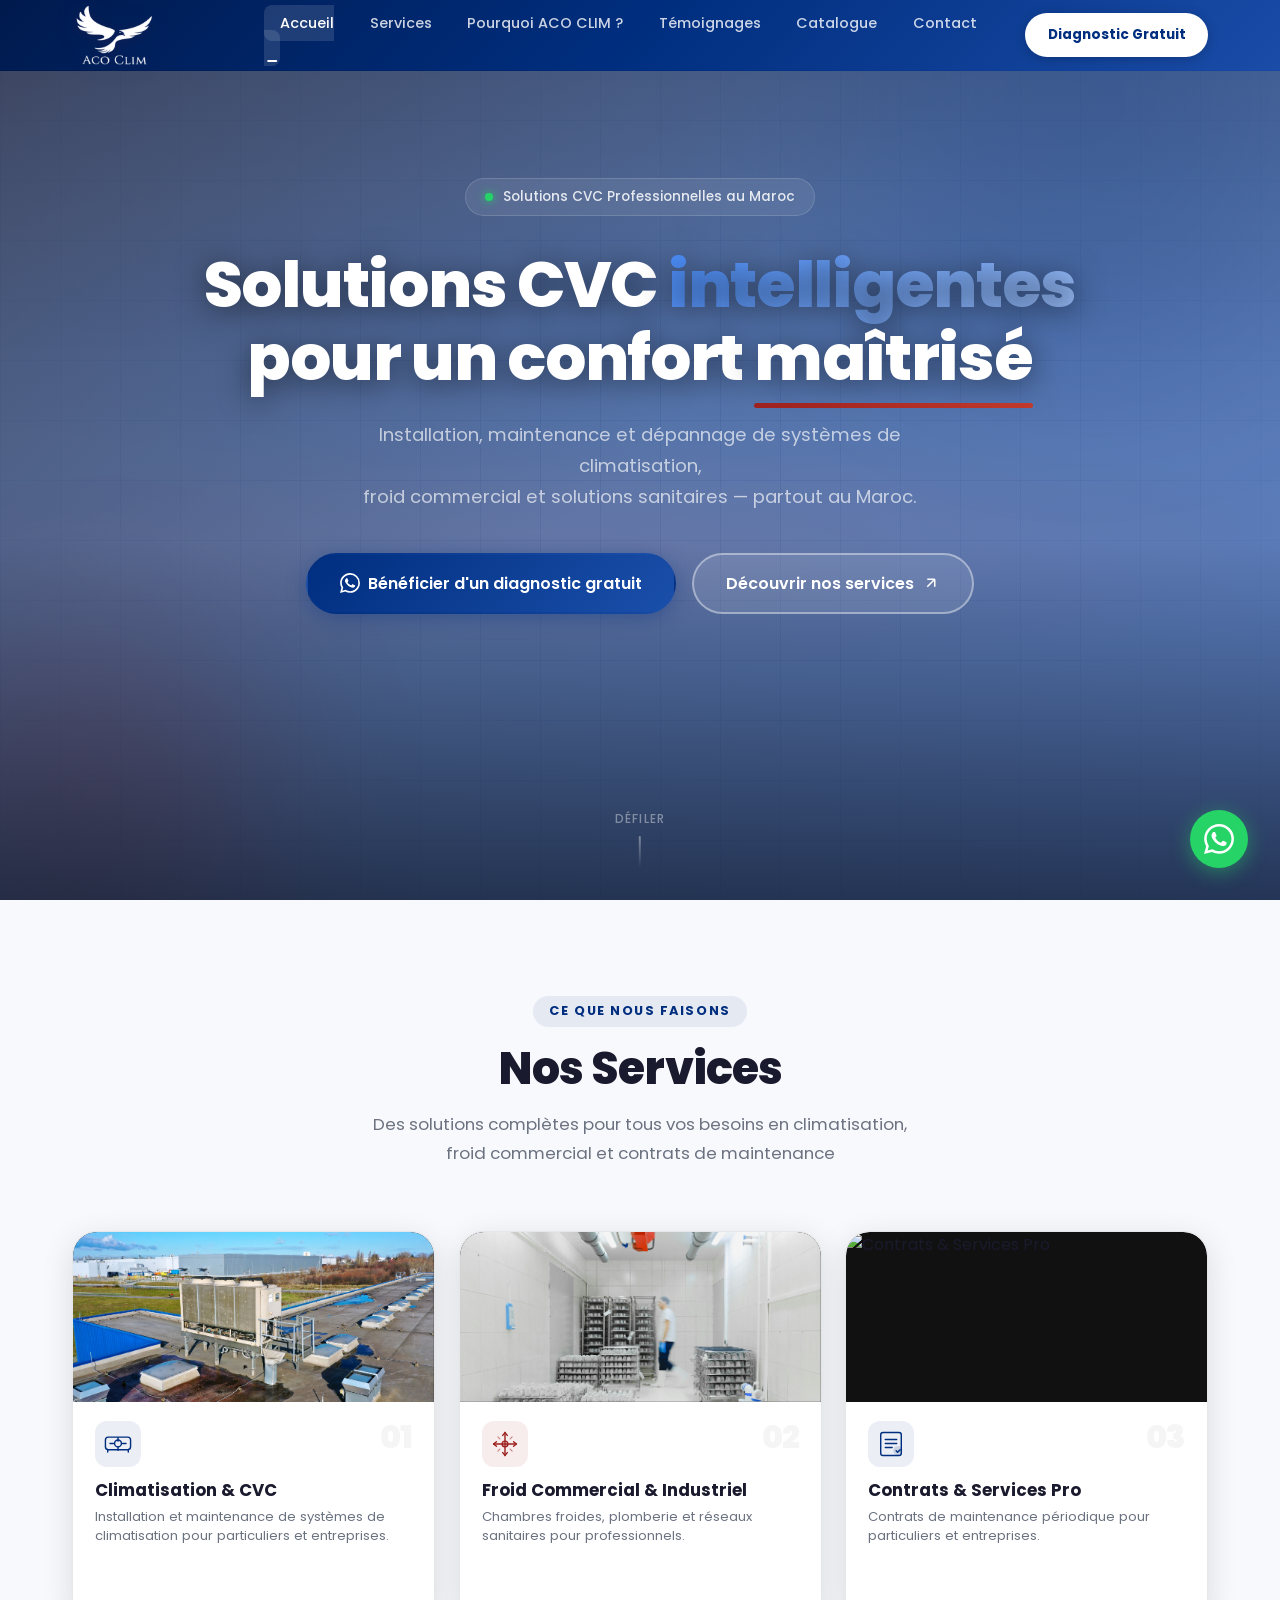
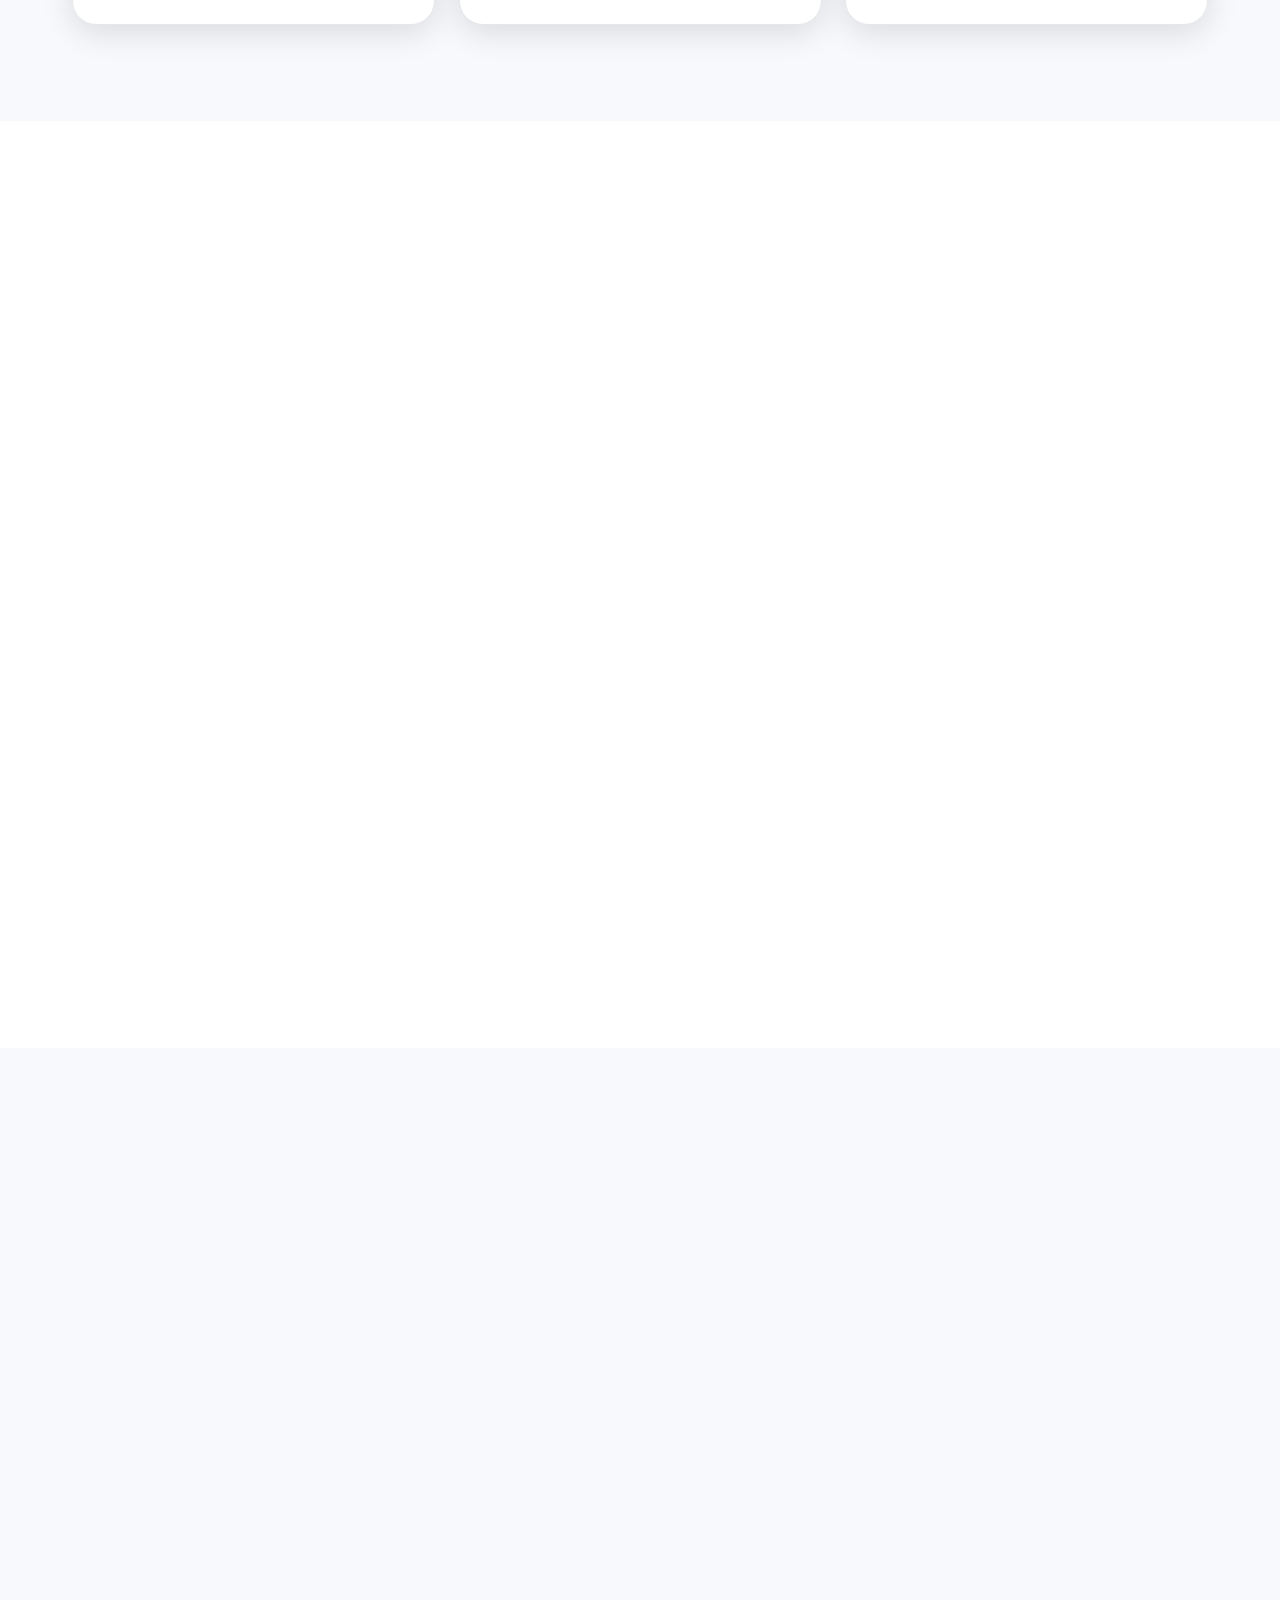
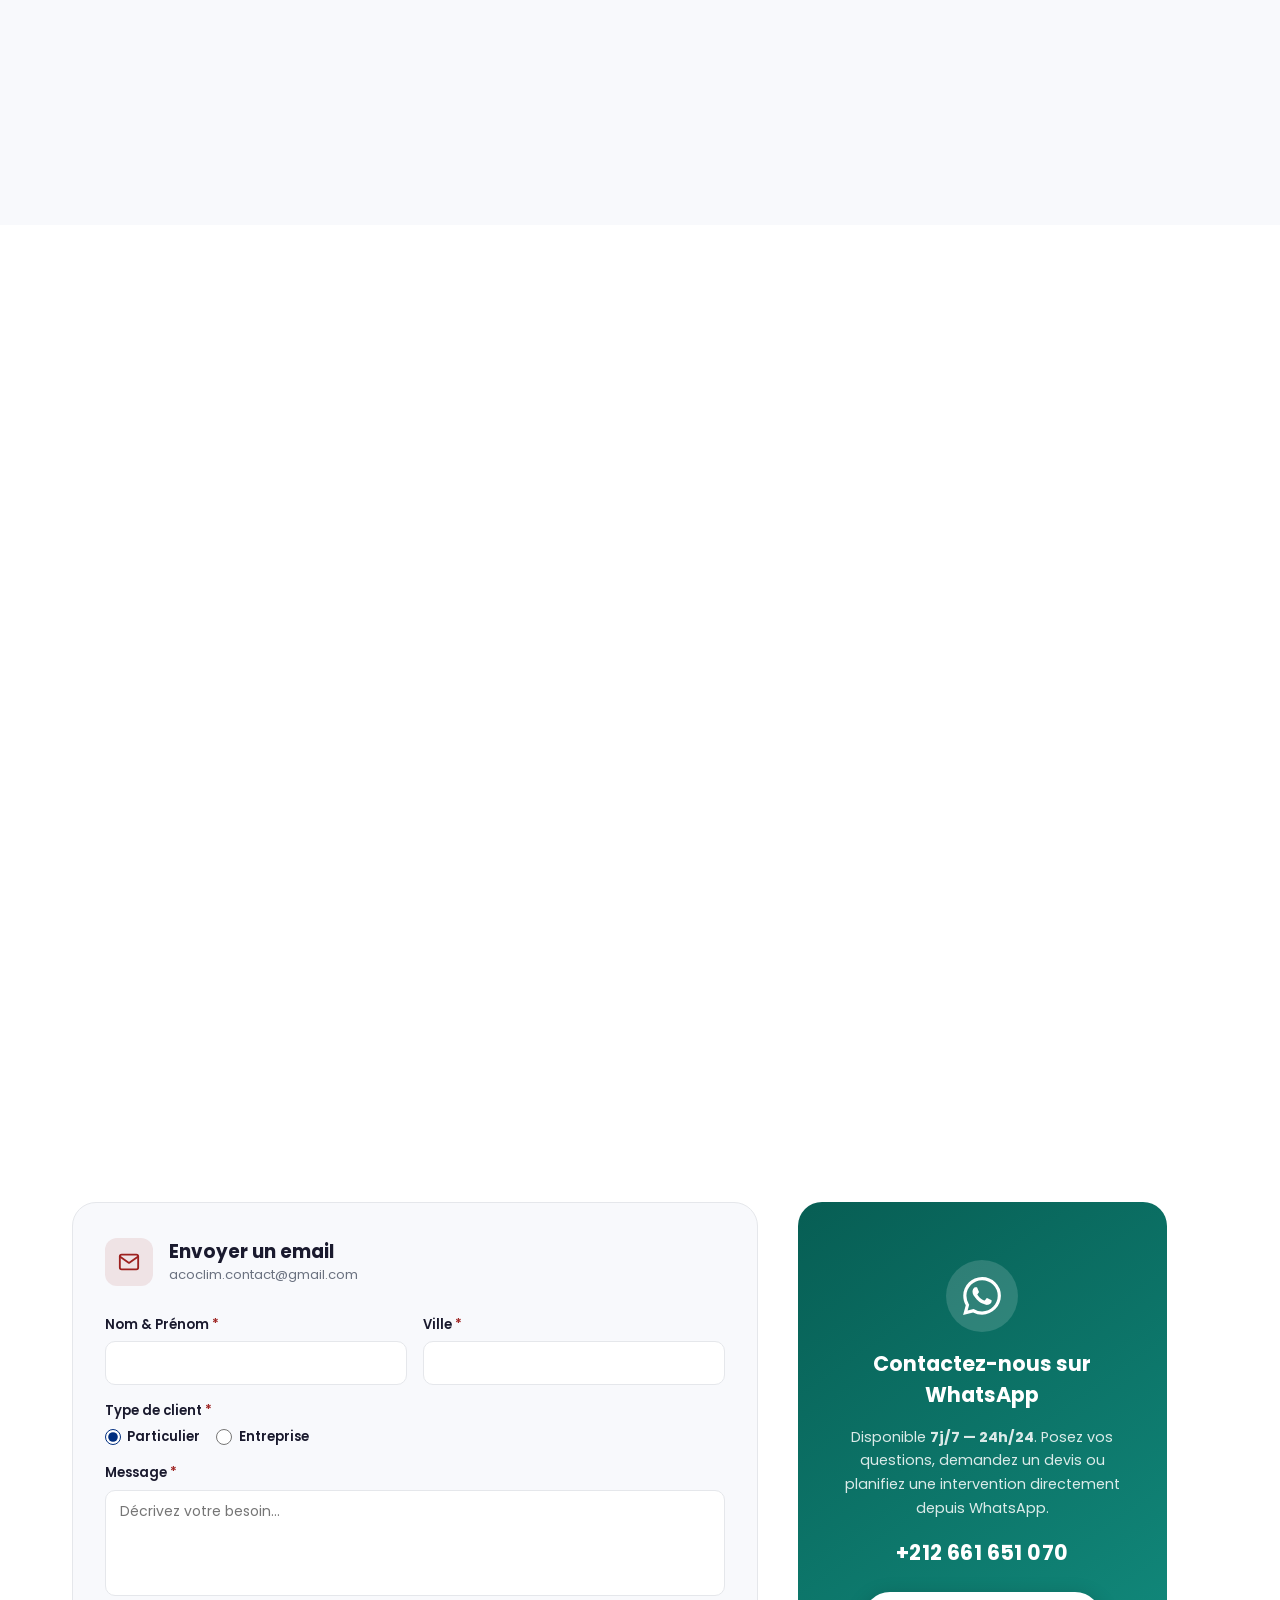
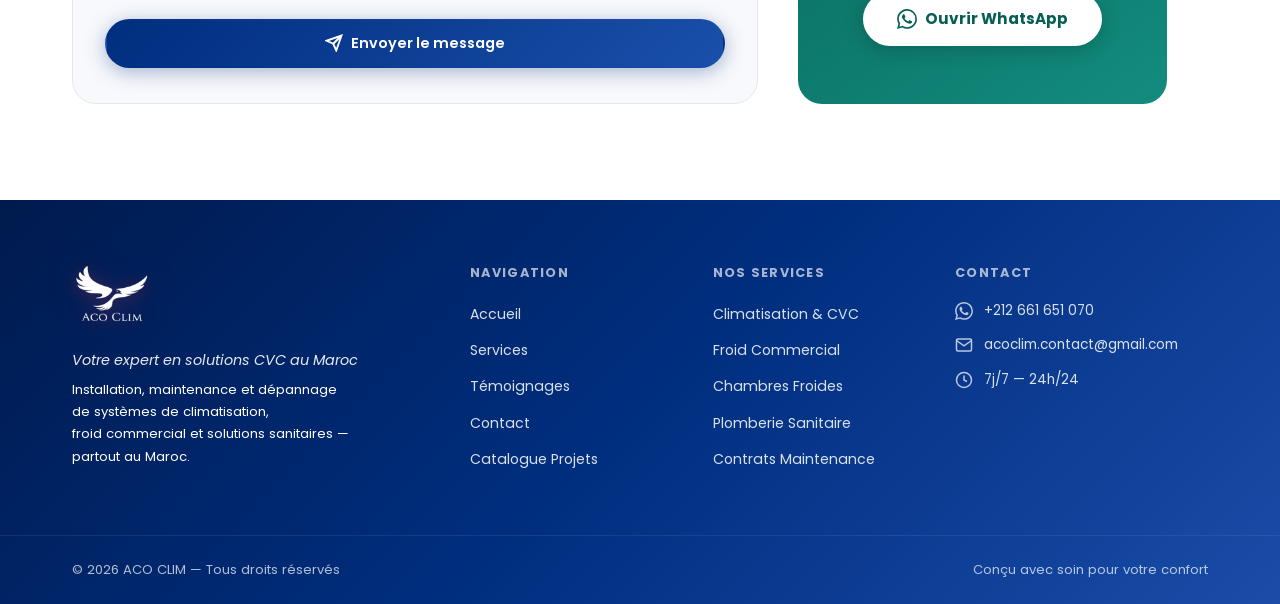
==== commit ecc684c4: "Remove carousel captions; add full project documentation - Deleted why-carousel caption div and JS c" ====
--- a/index.html
+++ b/index.html
@@ -414,9 +414,6 @@
             </div>
           </div>
 
-          <!-- Caption overlay -->
-          <div class="why-carousel-caption" id="whyCaption"></div>
-
           <!-- Controls -->
           <button class="why-carousel-btn why-carousel-prev" id="whyPrev" aria-label="Précédent">
             <svg viewBox="0 0 24 24" fill="none" stroke="currentColor" stroke-width="2.5"><polyline points="15 18 9 12 15 6"/></svg>
--- a/styles.css
+++ b/styles.css
@@ -26,6 +26,7 @@
 
 /* ── Reset & Base ── */
 *, *::before, *::after { box-sizing: border-box; margin: 0; padding: 0; }
+a, button { -webkit-tap-highlight-color: transparent; }
 
 html {
   scroll-behavior: smooth;
@@ -218,8 +219,6 @@
   right: 0;
   z-index: 100;
   background: linear-gradient(135deg, var(--blue-dark) 0%, var(--blue) 50%, #1a4ca8 100%);
-  backdrop-filter: blur(20px);
-  -webkit-backdrop-filter: blur(20px);
   border-bottom: 1px solid transparent;
   transition: all var(--transition);
   overflow: visible;
@@ -333,7 +332,7 @@
   display: block;
   width: 24px;
   height: 2px;
-  background: var(--text);
+  background: white;
   border-radius: 2px;
   transition: all var(--transition);
 }
@@ -726,6 +725,8 @@
   position: relative;
   min-width: 0;
   border: 1px solid var(--border);
+  will-change: transform, opacity;
+  transform: translateZ(0);
 }
 
 /* ── Remotion-style focus effect ── */
@@ -743,7 +744,7 @@
 .services-grid:has(.service-card:hover) .service-card:not(:hover) {
   flex: 0.55;
   transform: translateY(0) scale(0.96);
-  filter: brightness(0.55) blur(1.5px);
+  opacity: 0.55;
   box-shadow: var(--shadow-sm);
 }
 
@@ -772,7 +773,7 @@
 }
 .services-grid:has(.service-card.active) .service-card:not(.active) {
   transform: scale(0.96);
-  filter: brightness(0.55) blur(1.5px);
+  opacity: 0.55;
 }
 
 .service-card::before {
@@ -1724,18 +1725,20 @@
   .nav-list {
     display: none;
     position: absolute;
-    top: 72px;
+    top: 70px;
     left: 0;
     right: 0;
-    background: white;
+    background: linear-gradient(135deg, var(--blue-dark) 0%, var(--blue) 100%);
     flex-direction: column;
     gap: 0;
-    padding: 1rem 0;
-    border-bottom: 1px solid var(--border);
-    box-shadow: var(--shadow-md);
+    padding: 0.5rem 0 1rem;
+    border-bottom: 1px solid rgba(255,255,255,0.15);
+    box-shadow: 0 8px 24px rgba(0,0,0,0.25);
+    z-index: 99;
   }
   .nav-list.open { display: flex; }
-  .nav-link { padding: 0.8rem 2rem; border-radius: 0; }
+  .nav-link { padding: 0.85rem 2rem; border-radius: 0; color: rgba(255,255,255,0.9); }
+  .nav-link:hover, .nav-link.active { background: rgba(255,255,255,0.12); color: white; }
 
   .btn-nav { display: none; }
   .hamburger { display: flex; }
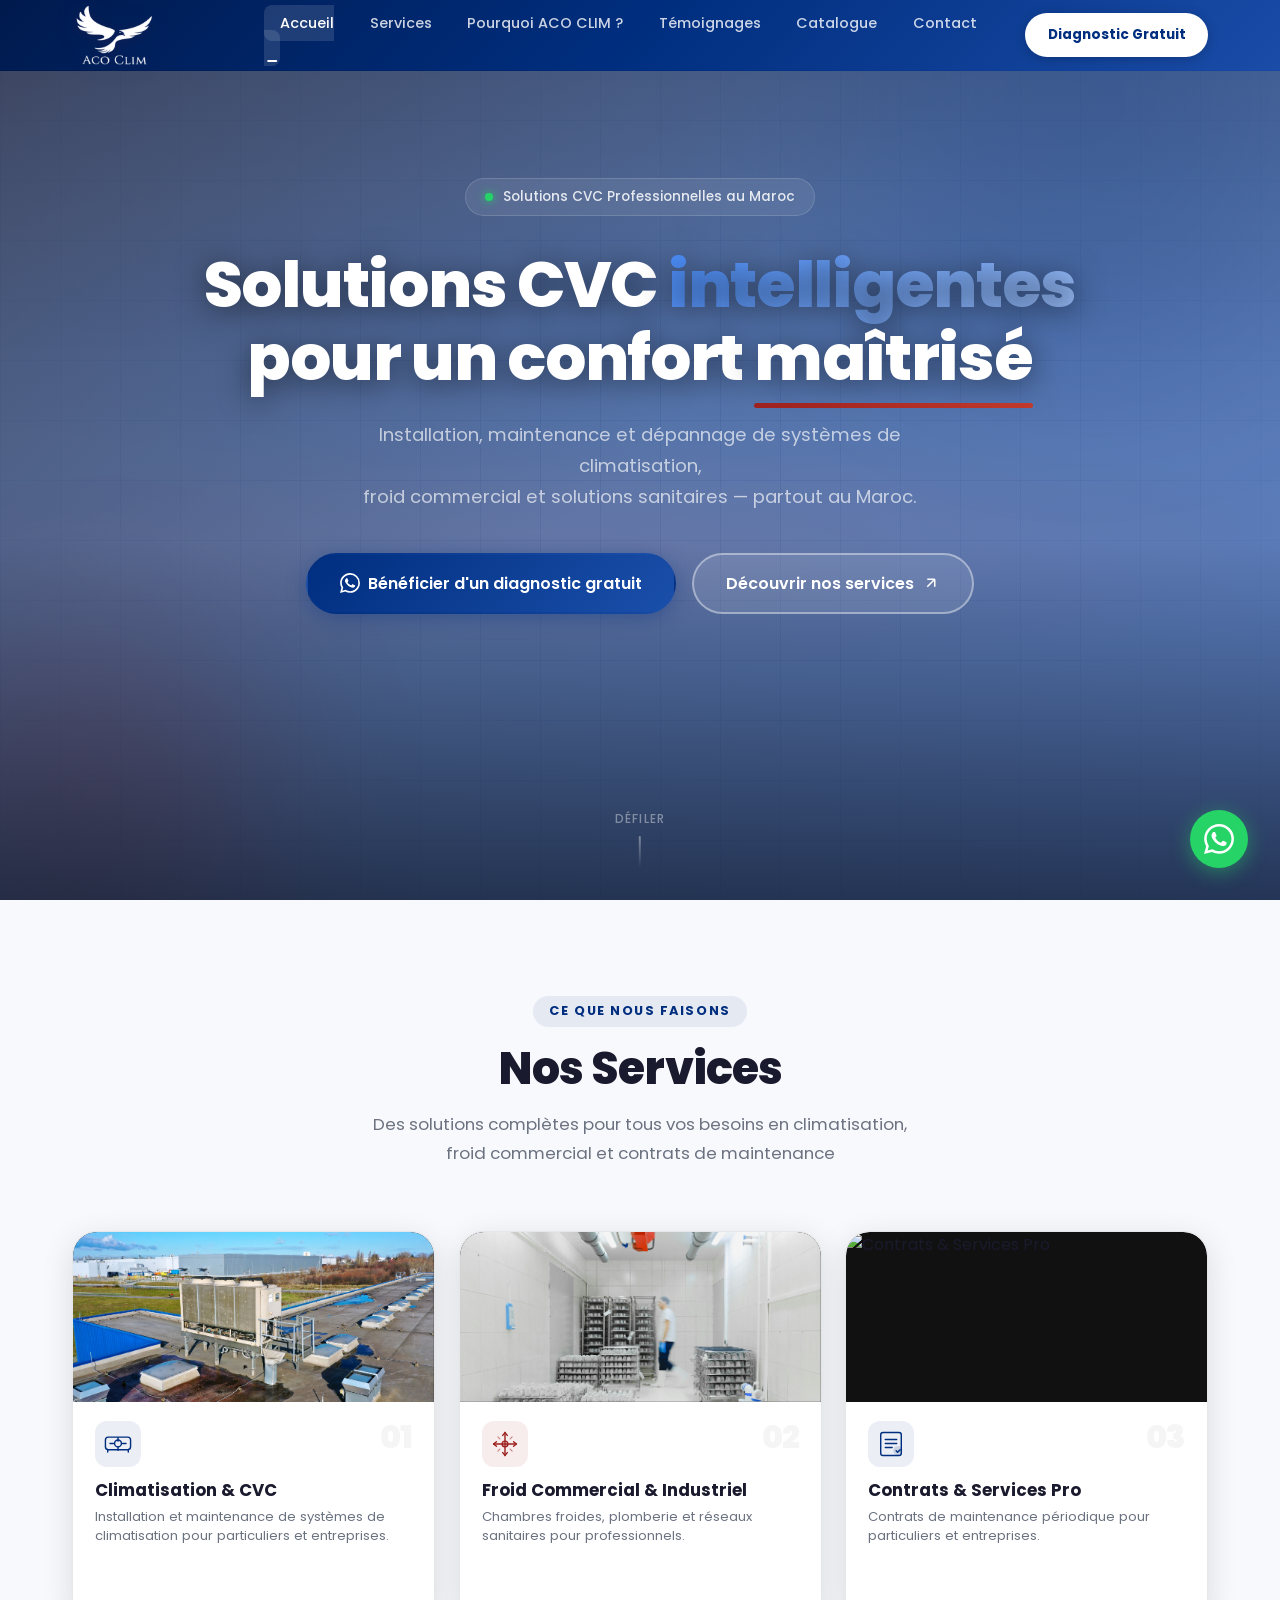
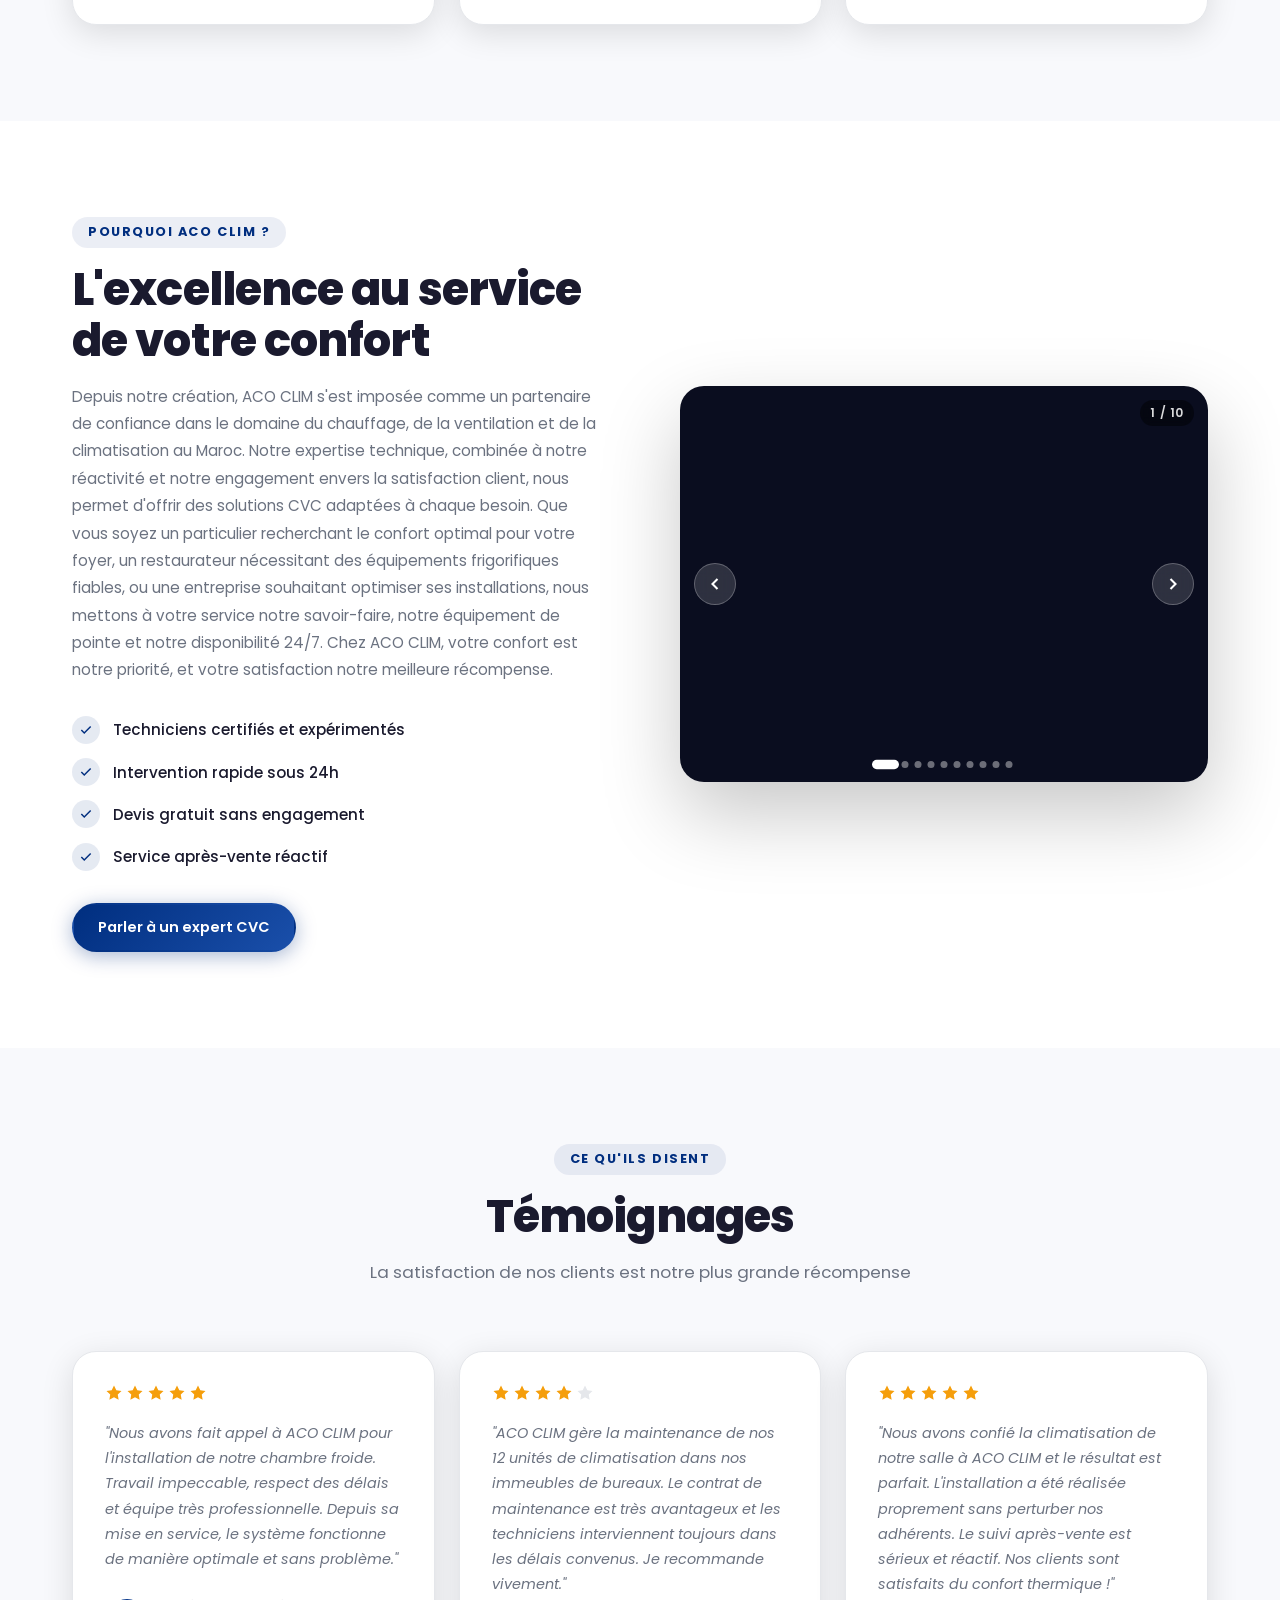
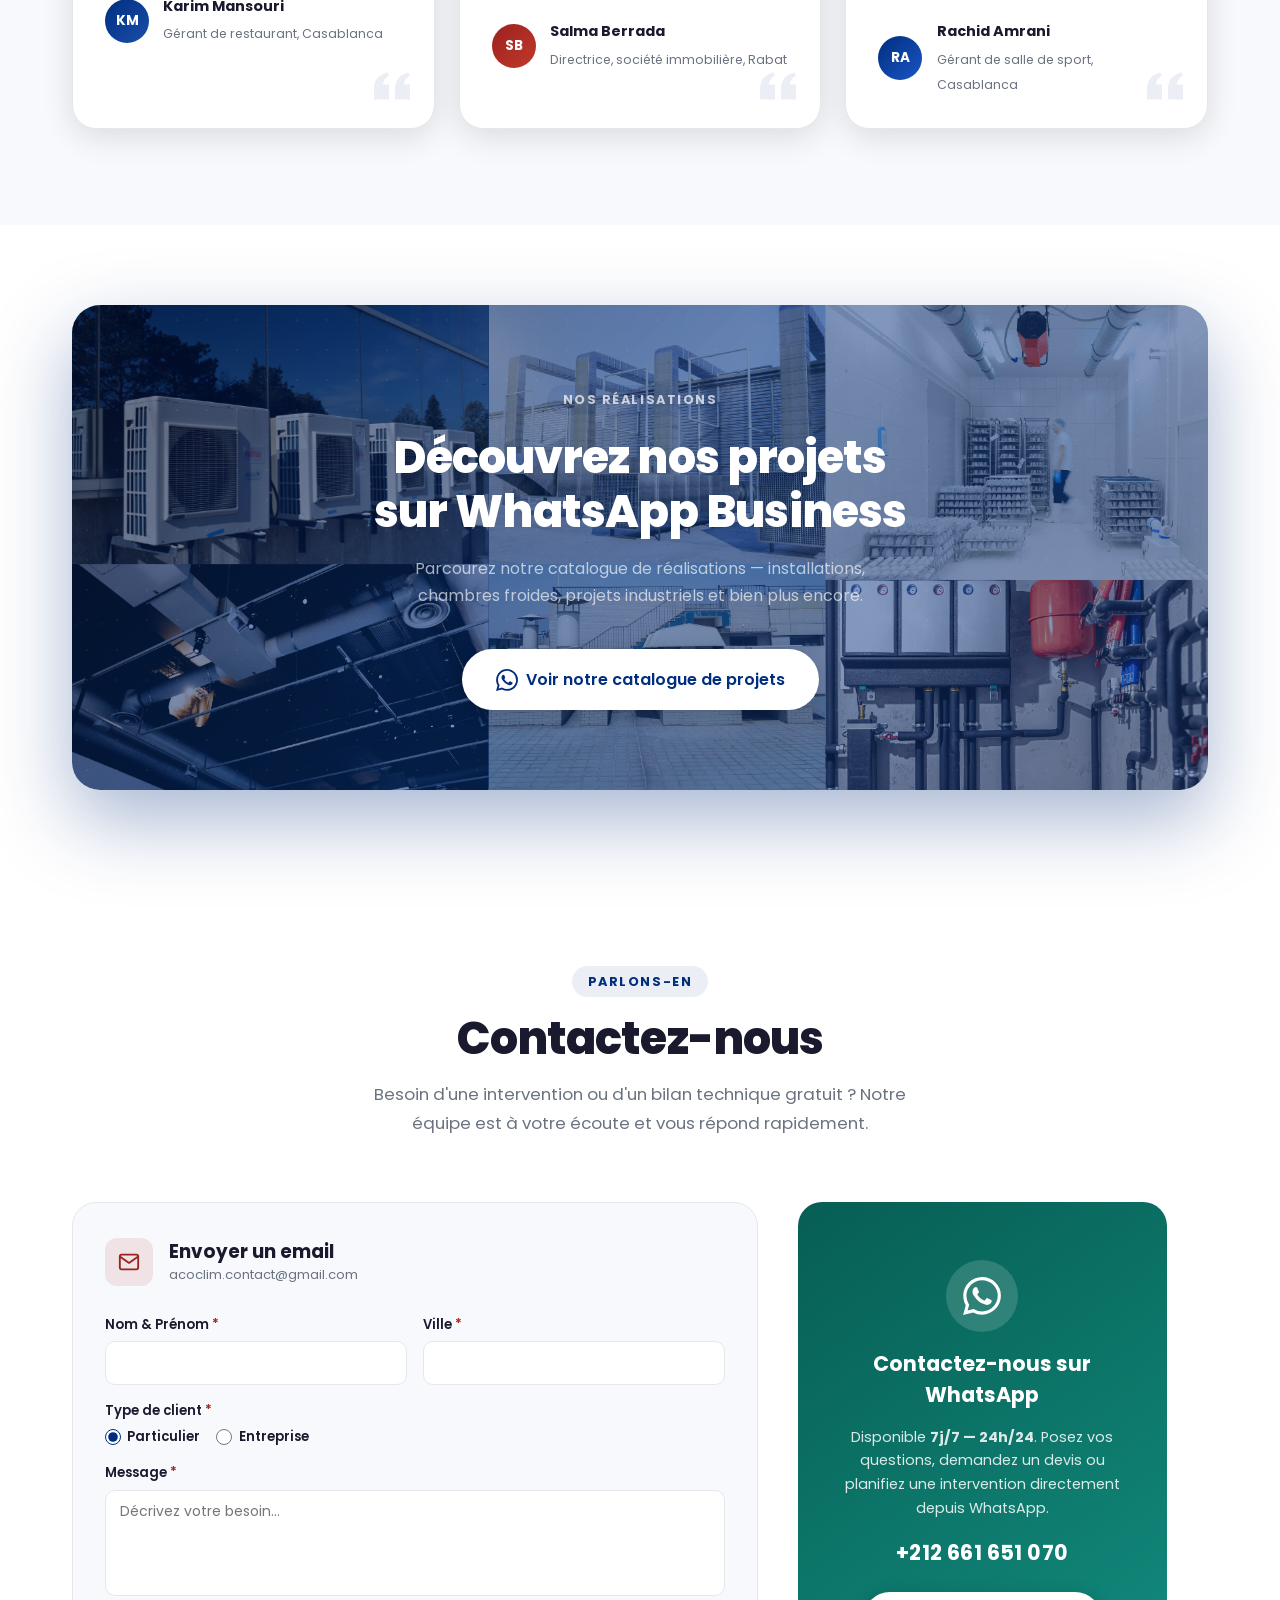
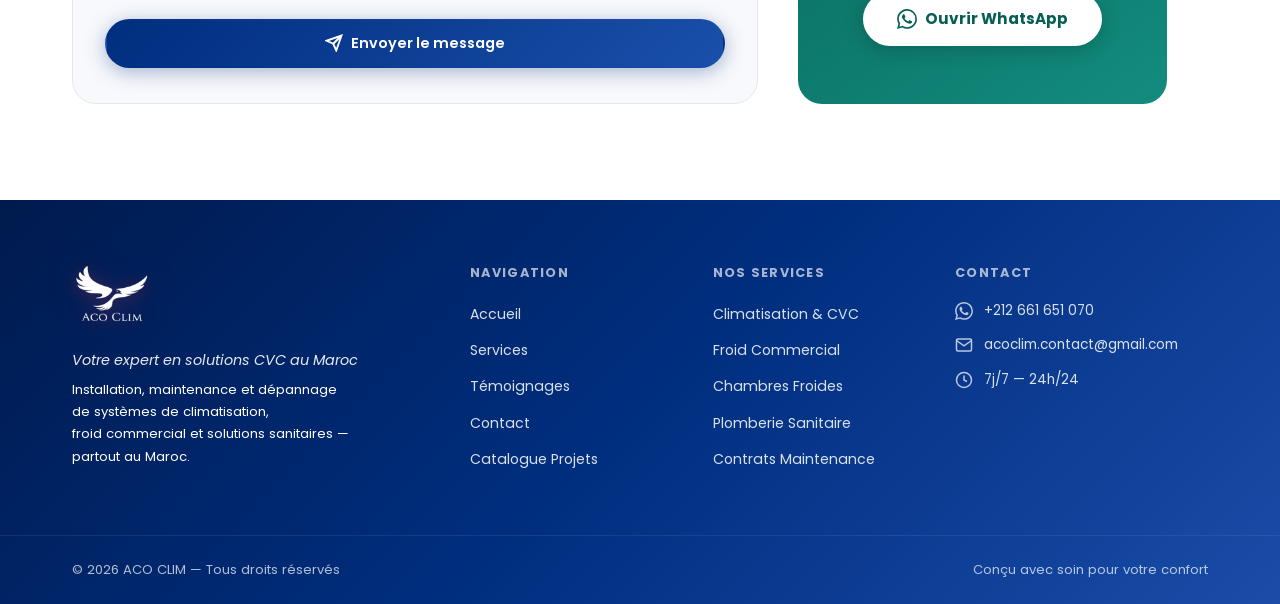
==== commit 953386c2: "Add loading=lazy and decoding=async to all below-fold images Co-Authored-By: Claude Sonnet 4.6 <nore" ====
--- a/index.html
+++ b/index.html
@@ -3,8 +3,29 @@
 <head>
   <meta charset="UTF-8">
   <meta name="viewport" content="width=device-width, initial-scale=1.0">
-  <title>ACO CLIM — Solutions CVC au Maroc</title>
-  <meta name="description" content="ACO CLIM - Expert en climatisation, froid commercial et solutions CVC au Maroc. Installation, maintenance et dépannage 24/7.">
+
+  <!-- SEO -->
+  <title>ACO CLIM — Climatisation & CVC Casablanca | Devis Gratuit ✆ +212 661 651 070</title>
+  <meta name="description" content="ACO CLIM — Expert en climatisation, CVC et froid commercial à Casablanca. Installation, maintenance et dépannage. Devis gratuit, interventions rapides.">
+  <meta name="keywords" content="climatisation Casablanca, HVAC Maroc, froid commercial, installation climatiseur, dépannage climatisation, CVC Casablanca, ACO CLIM">
+  <meta name="robots" content="index, follow">
+  <meta name="theme-color" content="#002e7f">
+  <link rel="canonical" href="https://youssssssefx.github.io/Acoclim/">
+
+  <!-- Open Graph (social sharing — Facebook, WhatsApp, LinkedIn) -->
+  <meta property="og:type" content="website">
+  <meta property="og:title" content="ACO CLIM — Expert Climatisation Casablanca">
+  <meta property="og:description" content="Installation, maintenance et dépannage de systèmes HVAC au Maroc. Devis gratuit sous 24h.">
+  <meta property="og:image" content="https://youssssssefx.github.io/Acoclim/brand_assets/daoudia.png">
+  <meta property="og:url" content="https://youssssssefx.github.io/Acoclim/">
+  <meta property="og:locale" content="fr_MA">
+
+  <!-- Twitter Card -->
+  <meta name="twitter:card" content="summary_large_image">
+  <meta name="twitter:title" content="ACO CLIM — Expert Climatisation Casablanca">
+  <meta name="twitter:description" content="Installation, maintenance et dépannage de systèmes HVAC au Maroc. Devis gratuit sous 24h.">
+  <meta name="twitter:image" content="https://youssssssefx.github.io/Acoclim/brand_assets/daoudia.png">
+
   <link rel="preconnect" href="https://fonts.googleapis.com">
   <link rel="preconnect" href="https://fonts.gstatic.com" crossorigin>
   <link href="https://fonts.googleapis.com/css2?family=Poppins:wght@300;400;500;600;700;800;900&display=swap" rel="stylesheet">
@@ -128,7 +149,7 @@
         <div class="service-card reveal" data-card="1">
           <div class="service-img-area img-slider" data-slider>
             <div class="slider-track">
-              <img src="images/climatisation-cvc/2.jpg.jpg" alt="Système CVC industriel">
+              <img src="images/climatisation-cvc/2.jpg.jpg" alt="Système CVC industriel" loading="lazy" decoding="async">
             </div>
             <div class="slider-dots"></div>
             <button class="slider-prev" aria-label="Précédent">&#8249;</button>
@@ -199,7 +220,7 @@
           <div class="service-popular-badge">Le plus demandé</div>
           <div class="service-img-area img-slider" data-slider>
             <div class="slider-track">
-              <img src="images/10 photos/pexels-shvetsa-5953713.jpg" alt="Technicien CVC">
+              <img src="images/10 photos/pexels-shvetsa-5953713.jpg" alt="Technicien CVC" loading="lazy" decoding="async">
             </div>
             <div class="slider-dots"></div>
             <button class="slider-prev" aria-label="Précédent">&#8249;</button>
@@ -269,7 +290,7 @@
         <div class="service-card reveal" data-card="3">
           <div class="service-img-area img-slider" data-slider>
             <div class="slider-track">
-              <img src="images/10 photos/businessman-examining-papers-table.jpg" alt="Contrats & Services Pro">
+              <img src="images/10 photos/businessman-examining-papers-table.jpg" alt="Contrats & Services Pro" loading="lazy" decoding="async">
             </div>
             <div class="slider-dots"></div>
             <button class="slider-prev" aria-label="Précédent">&#8249;</button>
@@ -383,34 +404,34 @@
         <div class="why-carousel" id="whyCarousel">
           <div class="why-carousel-track">
             <div class="why-carousel-slide">
-              <img src="images/climatisation-cvc/1.jpg.jpg" alt="Installation climatiseur">
-            </div>
-            <div class="why-carousel-slide">
-              <img src="images/climatisation-cvc/2.jpg.jpg" alt="Système CVC industriel">
-            </div>
-            <div class="why-carousel-slide">
-              <img src="images/climatisation-cvc/4.jpg.jpg" alt="Maintenance climatisation">
-            </div>
-            <div class="why-carousel-slide">
-              <img src="images/10 photos/3d-rendering-ventilation-system.jpg" alt="Système de ventilation">
-            </div>
-            <div class="why-carousel-slide">
-              <img src="images/10 photos/defective-manometers-zoom-shot.jpg" alt="Contrôle manomètres">
-            </div>
-            <div class="why-carousel-slide">
-              <img src="images/10 photos/elasticcomputefarm-air-conditioner-1185041.jpg" alt="Climatiseur">
-            </div>
-            <div class="why-carousel-slide">
-              <img src="images/10 photos/low-angle-shot-metal-black-ceiling-with-white-ventilation-pipes.jpg" alt="Réseaux de ventilation">
-            </div>
-            <div class="why-carousel-slide">
-              <img src="images/10 photos/modern-autonomous-heating-system-boiler-room.jpg" alt="Chaufferie moderne">
-            </div>
-            <div class="why-carousel-slide">
-              <img src="images/10 photos/pexels-shvetsa-5953713.jpg" alt="Technicien CVC">
-            </div>
-            <div class="why-carousel-slide">
-              <img src="images/10 photos/ventilation-duct-building-roof.jpg" alt="Conduits ventilation toiture">
+              <img src="images/climatisation-cvc/1.jpg.jpg" alt="Installation climatiseur" loading="lazy" decoding="async">
+            </div>
+            <div class="why-carousel-slide">
+              <img src="images/climatisation-cvc/2.jpg.jpg" alt="Système CVC industriel" loading="lazy" decoding="async">
+            </div>
+            <div class="why-carousel-slide">
+              <img src="images/climatisation-cvc/4.jpg.jpg" alt="Maintenance climatisation" loading="lazy" decoding="async">
+            </div>
+            <div class="why-carousel-slide">
+              <img src="images/10 photos/3d-rendering-ventilation-system.jpg" alt="Système de ventilation" loading="lazy" decoding="async">
+            </div>
+            <div class="why-carousel-slide">
+              <img src="images/10 photos/defective-manometers-zoom-shot.jpg" alt="Contrôle manomètres" loading="lazy" decoding="async">
+            </div>
+            <div class="why-carousel-slide">
+              <img src="images/10 photos/elasticcomputefarm-air-conditioner-1185041.jpg" alt="Climatiseur" loading="lazy" decoding="async">
+            </div>
+            <div class="why-carousel-slide">
+              <img src="images/10 photos/low-angle-shot-metal-black-ceiling-with-white-ventilation-pipes.jpg" alt="Réseaux de ventilation" loading="lazy" decoding="async">
+            </div>
+            <div class="why-carousel-slide">
+              <img src="images/10 photos/modern-autonomous-heating-system-boiler-room.jpg" alt="Chaufferie moderne" loading="lazy" decoding="async">
+            </div>
+            <div class="why-carousel-slide">
+              <img src="images/10 photos/pexels-shvetsa-5953713.jpg" alt="Technicien CVC" loading="lazy" decoding="async">
+            </div>
+            <div class="why-carousel-slide">
+              <img src="images/10 photos/ventilation-duct-building-roof.jpg" alt="Conduits ventilation toiture" loading="lazy" decoding="async">
             </div>
           </div>
 
@@ -517,7 +538,7 @@
   ═══════════════════════════════════════════ -->
   <section class="portfolio" id="catalogue">
     <div class="container">
-      <div class="portfolio-inner reveal">
+      <div class="portfolio-inner reveal" style="background: linear-gradient(135deg, rgba(0,13,51,0.58) 0%, rgba(0,46,127,0.48) 50%, rgba(26,58,122,0.52) 100%), url('images/10%20photos/blured.png') center/cover no-repeat;">
         <div class="portfolio-bg-pattern"></div>
         <div class="portfolio-content">
           <span class="section-label" style="color: rgba(255,255,255,0.7);">Nos réalisations</span>
@@ -532,27 +553,6 @@
             Voir notre catalogue de projets
           </a>
         </div>
-        <div class="portfolio-icons">
-          <div class="p-icon p-icon-1">
-            <svg viewBox="0 0 48 48" fill="none" stroke="rgba(255,255,255,0.3)" stroke-width="2">
-              <rect x="6" y="16" width="36" height="20" rx="4"/>
-              <circle cx="24" cy="26" r="5"/>
-              <path d="M6 36v4M42 36v4"/>
-            </svg>
-          </div>
-          <div class="p-icon p-icon-2">
-            <svg viewBox="0 0 48 48" fill="none" stroke="rgba(255,255,255,0.3)" stroke-width="2">
-              <path d="M24 6v36M6 24h36"/>
-              <circle cx="24" cy="24" r="5"/>
-            </svg>
-          </div>
-          <div class="p-icon p-icon-3">
-            <svg viewBox="0 0 48 48" fill="none" stroke="rgba(255,255,255,0.3)" stroke-width="2">
-              <rect x="10" y="8" width="28" height="32" rx="3"/>
-              <path d="M17 18h14M17 24h14M17 30h10"/>
-            </svg>
-          </div>
-        </div>
       </div>
     </div>
   </section>
--- a/styles.css
+++ b/styles.css
@@ -1356,7 +1356,7 @@
 .portfolio { padding: 5rem 0; }
 
 .portfolio-inner {
-  background: linear-gradient(135deg, var(--blue-dark) 0%, var(--blue) 50%, #1a3a7a 100%);
+  background: transparent;
   border-radius: 28px;
   padding: 5rem 4rem;
   text-align: center;
@@ -1372,6 +1372,7 @@
     radial-gradient(rgba(255,255,255,0.05) 1px, transparent 1px);
   background-size: 30px 30px;
   pointer-events: none;
+  z-index: 1;
 }
 
 .portfolio-content {
@@ -1399,6 +1400,7 @@
 .portfolio-icons {
   position: absolute;
   inset: 0;
+  z-index: 2;
   pointer-events: none;
   overflow: hidden;
 }
